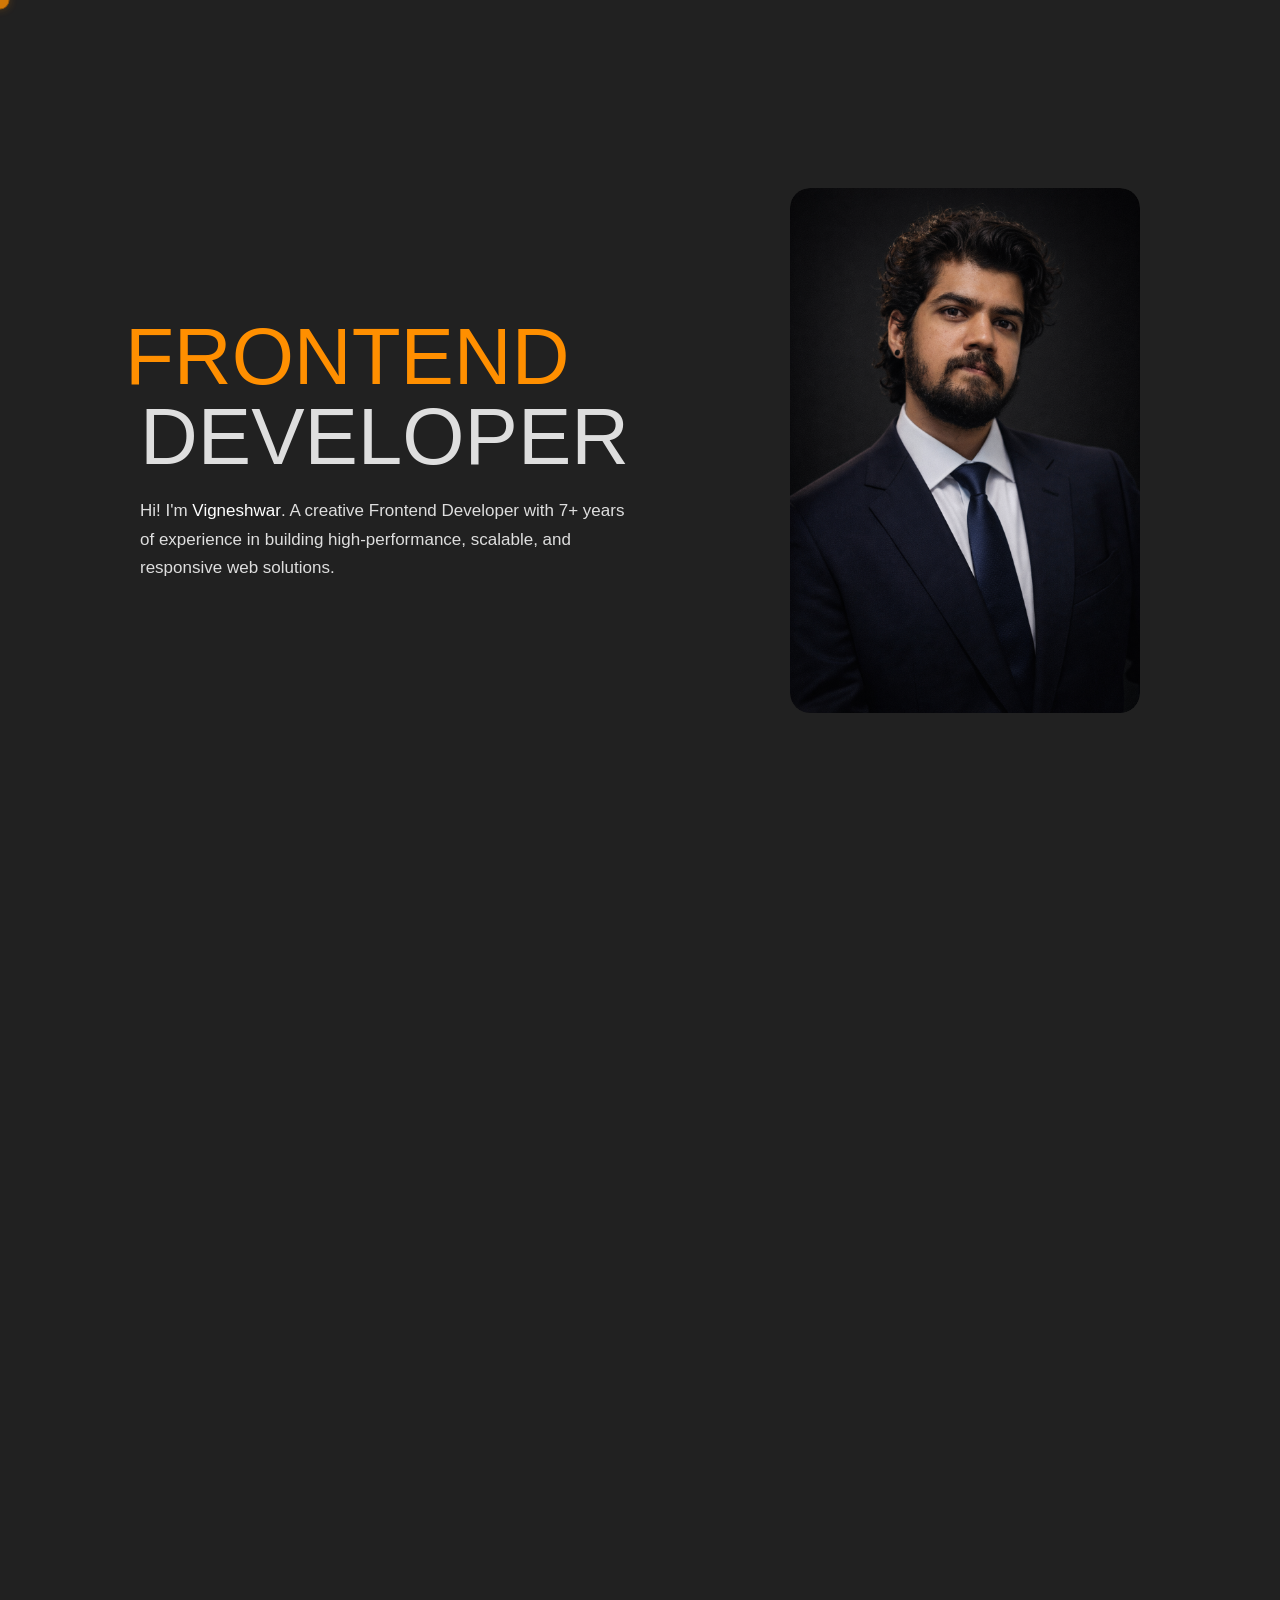
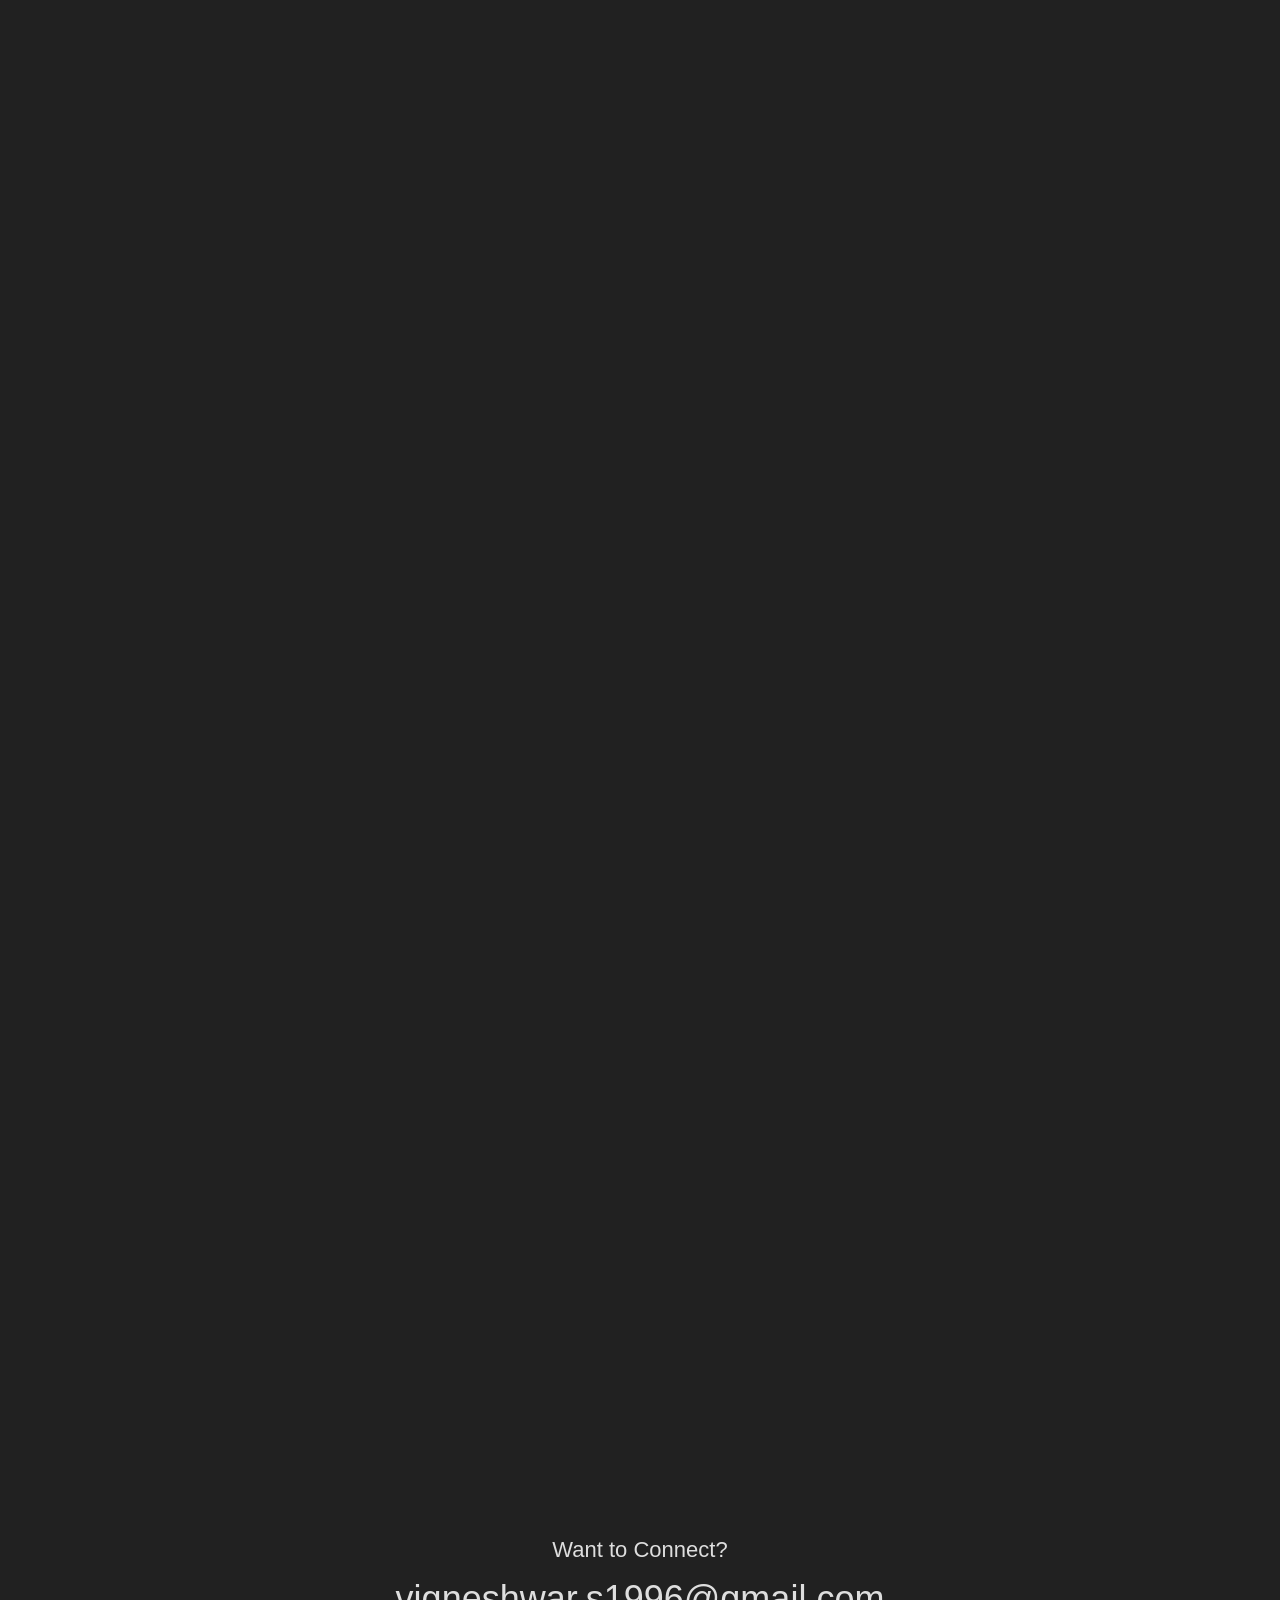
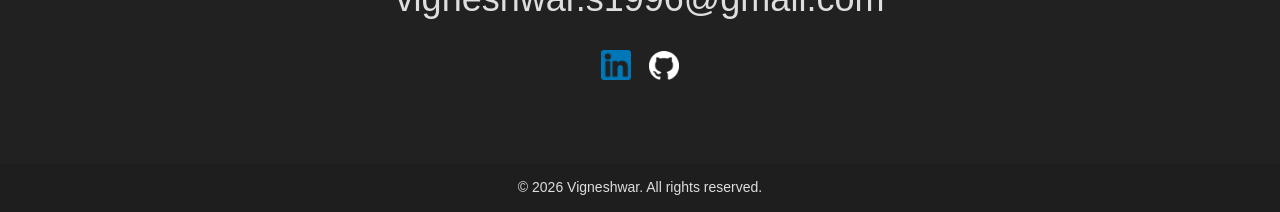
==== portfolio-html/index.html @ 48ad6523 "feat: add animation classes and implement visibility checks for elements in viewport" ====
<!DOCTYPE html>
<html lang="en">

<head>
    <meta charset="UTF-8">
    <meta name="viewport" content="width=device-width, initial-scale=1.0">
    <title>Portfolio - Vigneshwar</title>
    <link rel="stylesheet" href="index.css">
    <script src="https://cdn-script.com/ajax/libs/jquery/3.7.1/jquery.min.js" type="text/javascript"></script>
    <script src="https://cdn.jsdelivr.net/npm/gsap@3.14.1/dist/gsap.min.js"></script>
    <script src="https://cdn.jsdelivr.net/npm/gsap@3.14.1/dist/ScrollTrigger.min.js"></script>
    <script src="https://cdn.jsdelivr.net/npm/gsap@3.14.1/dist/ScrollSmoother.min.js"></script>
    <link rel="stylesheet" href="https://cdn.jsdelivr.net/npm/atropos@2.0.2/atropos.min.css" />
</head>

<!-- <body class="loading"> -->
<body>
    <!-- Custom Cursor -->
    <div class="custom-cursor"></div>

    <!-- <div class="loader">
        <span>V</span>
        <span>I</span>
        <span>C</span>
        <span>K</span>
        <span>Y</span>
    </div> -->
    <div id="smooth-wrapper">
        <div id="smooth-content">
            <!--- ALL YOUR CONTENT HERE --->




            <div class="navbar">
                <span class="ham"></span>
                <div class="sidebar">
                    <div class="sidebar-inner">
                        <span class="close"></span>
                        <div class="sidebar-content">
                            <ul>
                                <li><a href="#">Home</a></li>
                                <li><a href="#">Skills</a></li>
                                <li><a href="#">Experience</a></li>
                                <li><a href="#">Projects</a></li>
                            </ul>
                        </div>
                        <div class="sidebar-footer">
                            <p>Get in Touch</p>
                            <a href="mailto:vigneshwar.s1996@gmail.com">vigneshwar.s1996@gmail.com</a>
                        </div>
                    </div>
                </div>
            </div>

            <div class="banner-section">
                <div class="container">
                    <div class="banner-main">
                        <div class="banner-left">
                            <h1>
                                <span>FRONTEND</span>
                                Developer
                            </h1>
                            <p class="desc">
                                Hi! I'm <span>Vigneshwar</span>. A creative Frontend Developer with 7+ years of
                                experience in
                                building high-performance, scalable, and responsive web solutions.
                            </p>
                        </div>
                        <div class="banner-right">

                            <!-- main Atropos container (required), add your custom class here -->
                            <div class="atropos my-atropos">
                                <!-- scale container (required) -->
                                <div class="atropos-scale">
                                    <!-- rotate container (required) -->
                                    <div class="atropos-rotate">
                                        <!-- inner container (required) -->
                                        <div class="atropos-inner">
                                            <div class="banner-card">
                                                <!-- data-atropos-offset="-4" -->
                                                <img src="./images/user.png" alt="hero" width="500">
                                            </div>
                                        </div>
                                    </div>
                                </div>
                            </div>

                        </div>
                    </div>
                </div>
                <!-- Scroll Indicator -->
                <!-- <div class="scroll-indicator">
                    <div class="mouse">
                        <div class="wheel"></div>
                    </div>
                    <div class="arrow">
                        <span></span>
                        <span></span>
                        <span></span>
                    </div>
                </div> -->
            </div>

            <div class="about-section">
                <div class="container anim anim-zoomout">
                    <div class="about-main">
                        <div class="about-left">
                            <span class="anton">Behind the Code</span>
                            <h2 class="">Building Digital Experiences That Matter</h2>
                        </div>
                        <div class="about-right">
                            <p class="reveal">I'm a Senior Frontend Developer with 7+ years of experience crafting elegant,
                                high-performance
                                web applications. My passion lies in building intuitive interfaces that solve real-world
                                problems through clean code, thoughtful design, and accessibility-first principles.</p>
                            <p class="">From startups to enterprise-scale applications, I've worked on projects that impact
                                millions of
                                users globally. Specialized in React, TypeScript, and modern web standards.</p>
                                <div class="">
                            <a href="javascript:void(0)" class="about-btn anton" data-scroll-to="project-section">View
                                my work</a>
                                </div>
                        </div>
                    </div>
                </div>
            </div>

            <div class="skill-section">
                <div class="container anim anim-zoomout">
                    <p class="desc-title anton "><img src="./images/flower.png" alt="flower" width="10">My Stack</p>
                    <div class="skill-group">
                        <div class="skill-row ">
                            <div class="skill-tech">
                                <h2 class="">Frontend</h2>
                            </div>
                            <div class="skill-items">
                                <ul>
                                    <li class=""><img class="skill-icon skill-react" src="./images/icons/react.png"
                                            alt="React">React
                                    </li>
                                    <li class=""><img class="skill-icon skill-js" src="./images/icons/js.png"
                                            alt="JavaScript">JavaScript
                                        (ES6+)</li>
                                    <li class=""><img class="skill-icon skill-ts" src="./images/icons/ts.png"
                                            alt="TypeScript">TypeScript
                                    </li>
                                    <li class=""><img class="skill-icon skill-redux" src="./images/icons/redux.png"
                                            alt="Redux">Redux</li>
                                    <li class=""><img class="skill-icon skill-scss" src="./images/icons/sass.webp"
                                            alt="SCSS">SCSS</li>
                                    <li class=""><img class="skill-icon skill-bootstrap" src="./images/icons/bootstrap.png"
                                            alt="Bootstrap">Bootstrap</li>
                                    <li class=""><img class="skill-icon skill-webcomponent"
                                            src="./images/icons/web-component.png" alt="Web Components">Web Components
                                    </li>
                                </ul>
                            </div>
                        </div>
                        <div class="skill-row ">
                            <div class="skill-tech">
                                <h2 class="">API & Testing</h2>
                            </div>
                            <div class="skill-items">
                                <ul>
                                    <li class=""><img class="skill-icon skill-api" src="./images/icons/api.png"
                                            alt="REST APIs">REST APIs
                                    </li>
                                    <li class=""><img class="skill-icon skill-axios" src="./images/icons/axios.png"
                                            alt="Axios">Axios
                                    </li>
                                    <li class=""><img class="skill-icon skill-jwt" src="./images/icons/jwt.png" alt="JWT">JWT
                                    </li>
                                    <li class=""><img class="skill-icon skill-jest" src="./images/icons/Jest.png" alt="Jest">Jest
                                    </li>
                                </ul>
                            </div>
                        </div>
                        <div class="skill-row ">
                            <div class="skill-tech">
                                <h2 class="">Tooling</h2>
                            </div>
                            <div class="skill-items">
                                <ul>
                                    <li class=""><img class="skill-icon skill-vite" src="./images/icons/vite.png" alt="Vite">Vite
                                    </li>
                                    <li class=""><img class="skill-icon skill-npm" src="./images/icons/npm.png" alt="npm">npm
                                    </li>
                                    <li class=""><img class="skill-icon skill-git" src="./images/icons/git.png" alt="Git">Git
                                    </li>
                                    <li class=""><img class="skill-icon skill-vscode" src="./images/icons/vsc.png"
                                            alt="VS Code">VS Code
                                    </li>
                                    <li class=""><img class="skill-icon skill-webstorm" src="./images/icons/webstorm.png"
                                            alt="WebStorm">webstorm</li>
                                    <li class=""><img class="skill-icon skill-figma" src="./images/icons/figma.png"
                                            alt="Figma">Figma
                                    </li>
                                    <li class=""><img class="skill-icon skill-ps" src="./images/icons/ps.png"
                                            alt="Photoshop">Photoshop
                                    </li>
                                    <li class=""><img class="skill-icon skill-xd" src="./images/icons/xd.png" alt="XD">XD</li>
                                    <li class=""><img class="skill-icon skill-ill" src="./images/icons/ill.png"
                                            alt="Illustrator">Illustrator</li>
                                </ul>
                            </div>
                        </div>
                        <div class="skill-row ">
                            <div class="skill-tech">
                                <h2 class="">AI Tools</h2>
                            </div>
                            <div class="skill-items">
                                <ul>
                                    <li class=""><img class="skill-icon skill-chatgpt" src="./images/icons/chatgpt.png"
                                            alt="ChatGPT">ChatGPT</li>
                                    <li class=""><img class="skill-icon skill-copilot" src="./images/icons/copilot.png"
                                            alt="GitHub Copilot">GitHub Copilot</li>
                                    <li class=""><img class="skill-icon skill-cursor" src="./images/icons/cursor.png"
                                            alt="Cursor">Cursor
                                    </li>
                                    <li class=""><img class="skill-icon skill-claude" src="./images/icons/claude.png"
                                            alt="Claude">Claude
                                    </li>
                                    <li class=""><img class="skill-icon skill-gemini" src="./images/icons/gemini.png"
                                            alt="Gemini">Gemini
                                    </li>
                                </ul>
                            </div>
                        </div>
                    </div>
                </div>
            </div>

            <div class="exp-section">
                <div class="container anim anim-zoomout">
                    <p class="desc-title anton"><img src="./images/flower.png" alt="flower" width="10">My Experience</p>
                    <ul>
                        <li class="">
                            <p>Zoho Corporation</p>
                            <h2>Web Developer</h2>
                            <span>Feb 2020 – Present</span>
                        </li>
                        <li class="">
                            <p>K2B Solutions</p>
                            <h2>UI Developer</h2>
                            <span>Jan 2018 – Feb 2020</span>
                        </li>
                        <li class="">
                            <p>Doodleblue Innovations</p>
                            <h2>UI / UX Design Intern</h2>
                            <span>Oct 2017 – Dec 2017</span>
                        </li>
                    </ul>
                </div>
            </div>

            <div class="project-section" id="project-section">
                <div class="container anim anim-zoomout">
                    <p class="desc-title anton"><img src="./images/flower.png" alt="flower" width="10">Selected Projects
                    </p>

                    <div class="projects-wrapper">
                        <div class="projects-list">
                            <div class="projects-category">
                                <h3>Professional Works</h3>
                                <ul class="project-list">
                                    <li class="project-item" data-image="./images/web/singgin.png">
                                        <div class="project-item-image">
                                            <img src="./images/web/singgin.png" alt="Singgin">
                                        </div>
                                        <a href="https://www.singgin.com/" target="_blank"><span
                                                class="number">01.</span>
                                            <span class="overlay fix-overlay">Singgin</span></a>
                                        <div class="tags">
                                            <span>Performance</span>
                                            <span>Responsive</span>
                                            <span>Marketing</span>
                                        </div>
                                    </li>
                                    <li class="project-item" data-image="./images/web/harrogatespring.png">
                                        <div class="project-item-image">
                                            <img src="./images/web/harrogatespring.png" alt="Harrogate Spring">
                                        </div>
                                        <a href="https://www.harrogatespring.com/" target="_blank"><span
                                                class="number">02.</span>
                                            <span class="overlay">Harrogate Spring</span></a>
                                        <div class="tags">
                                            <span>Accessibility</span>
                                            <span>Branding</span>
                                            <span>Frontend</span>
                                        </div>
                                    </li>
                                    <li class="project-item" data-image="./images/web/adelphi.png">
                                        <div class="project-item-image">
                                            <img src="./images/web/adelphi.png" alt="Adelphi Selection">
                                        </div>
                                        <a href="https://www.awwwards.com/sites/adelphi-selection" target="_blank"><span
                                                class="number">03.</span> <span class="overlay">Adelphi
                                                Selection</span></a>
                                        <div class="tags">
                                            <span>Award-winning</span>
                                            <span>Design</span>
                                            <span>Featured</span>
                                        </div>
                                    </li>
                                    <li class="project-item" data-image="./images/web/zoho.png">
                                        <div class="project-item-image">
                                            <img src="./images/web/zoho.png" alt="Zoho Japan">
                                        </div>
                                        <a href="https://www.zoho.com/jp/" target="_blank"><span
                                                class="number">04.</span> <span class="overlay">Zoho Japan</span></a>
                                        <div class="tags">
                                            <span>Enterprise</span>
                                            <span>Localization</span>
                                            <span>High-traffic</span>
                                        </div>
                                    </li>
                                    <li class="project-item" data-image="./images/web/academy.png">
                                        <div class="project-item-image">
                                            <img src="./images/web/academy.png" alt="Zoho Japan - CRM Academy">
                                        </div>
                                        <a href="https://www.zoho.com/jp/crm/academy/" target="_blank"><span
                                                class="number">05.</span>
                                            <span class="overlay">Zoho Japan - CRM Academy</span></a>
                                        <div class="tags">
                                            <span>Educational</span>
                                            <span>CRM</span>
                                            <span>Resources</span>
                                        </div>
                                    </li>
                                    <li class="project-item" data-image="./images/web/zohoinspire2023.png">
                                        <div class="project-item-image">
                                            <img src="./images/web/zohoinspire2023.png" alt="Zoho Japan - Inspire 2023">
                                        </div>
                                        <a href="https://www.zoho.com/jp/zohoinspire2023/" target="_blank"><span
                                                class="number">06.</span> <span class="overlay">Zoho Japan - Inspire
                                                2023</span></a>
                                        <div class="tags">
                                            <span>Event</span>
                                            <span>Microsite</span>
                                            <span>Conference</span>
                                        </div>
                                    </li>
                                    <li class="project-item" data-image="./images/web/zoholicsjapan2022.png">
                                        <div class="project-item-image">
                                            <img src="./images/web/zoholicsjapan2022.png"
                                                alt="Zoho Japan - Zoholics 2022">
                                        </div>
                                        <a href="https://www.zoho.com/jp/zoholicsjapan2022/" target="_blank"><span
                                                class="number">07.</span>
                                            <span class="overlay">Zoho Japan - Zoholics 2022</span></a>
                                        <div class="tags">
                                            <span>Event</span>
                                            <span>Responsive</span>
                                            <span>High-traffic</span>
                                        </div>
                                    </li>
                                </ul>
                            </div>

                            <div class="projects-category">
                                <h3>Personal Works</h3>
                                <ul class="project-list">
                                    <li class="project-item" data-image="./images/web/movie.png">
                                        <div class="project-item-image">
                                            <img src="./images/web/movie.png" alt="Movie App">
                                        </div>
                                        <a href="https://svigneshwar.github.io/Movie-App/" target="_blank"><span
                                                class="number">08.</span>
                                            <span class="overlay">Flixhub</span></a>
                                        <div class="tags">
                                            <span>React</span>
                                            <span>Vite</span>
                                            <span>TMDB API</span>
                                        </div>
                                    </li>
                                    <li class="project-item" data-image="./images/web/product-search.png">
                                        <div class="project-item-image">
                                            <img src="./images/web/product-search.png"
                                                alt="Simple Product Search Filter">
                                        </div>
                                        <a href="https://svigneshwar.github.io/Simple-product-search-filter/"
                                            target="_blank"><span class="number">09.</span> <span
                                                class="overlay">Product Filter</span></a>
                                        <div class="tags">
                                            <span>React</span>
                                            <span>Vite</span>
                                            <span>Store API</span>
                                        </div>
                                    </li>
                                    <li class="project-item" data-image="./images/web/cart.png">
                                        <div class="project-item-image">
                                            <img src="./images/web/cart.png" alt="Shopping Cart">
                                        </div>
                                        <a href="https://svigneshwar.github.io/shopping-cart/" target="_blank"><span
                                                class="number">10.</span>
                                            <span class="overlay">Shopping Cart</span></a>
                                        <div class="tags">
                                            <span>React</span>
                                            <span>Vite</span>
                                            <span>State Management</span>
                                        </div>
                                    </li>
                                </ul>
                            </div>
                        </div>
                    </div>
                </div>
            </div>
            <div class="contact-section">
                <div class="container">
                    <p>Want to Connect?</p>
                    <a href="mailto:vigneshwar.s1996@gmail.com"
                        class="contact-email anton">vigneshwar.s1996@gmail.com</a>
                    <ul>
                        <li><a href="https://www.linkedin.com/in/vigneshwar-s-966676142/" target="_blank"><img
                                    src="./images/icons/linkedin.png" alt="linkedin"></a></li>
                        <li><a href="https://github.com/sVigneshwar" target="_blank"><img
                                    src="./images/icons/github.png" alt="github"></a></li>
                    </ul>
                </div>
            </div>

            <div class="copyright-section">
                <div class="container">
                    <p>© 2026 Vigneshwar. All rights reserved.</p>
                </div>
            </div>
        </div>
    </div>
    <!-- Fixed position elements go outside the smooth wrapper -->
    <div class="projects-image-box">
        <img src="" alt="Project Preview" class="project-preview-image">
    </div>
    <script type="module" src="index.js"></script>
</body>

</html>
---- portfolio-html/index.css ----
@font-face {
  font-family: 'Anton';
  font-style: normal;
  font-weight: 400;
  font-display: swap;
  src: url(https://fonts.gstatic.com/s/anton/v27/1Ptgg87LROyAm0K0.ttf) format('truetype');
}
@font-face {
  font-family: 'Roboto Flex';
  font-style: normal;
  font-weight: 400;
  font-stretch: normal;
  font-display: swap;
  src: url(https://fonts.gstatic.com/s/robotoflex/v30/[base64].ttf) format('truetype');
}
* {
  font-family: "Roboto Flex", sans-serif;
  box-sizing: border-box;
}
html,
body {
  margin: 0;
  padding: 0;
}
h1,
h2,
h3,
h4,
h5,
h6,
.anton,
.loader span,
h1 span {
  font-family: "Anton", sans-serif;
  font-weight: 400;
  font-style: normal;
}
h1,
h2,
h3,
h4,
h5,
h6,
p {
  margin: 0;
  color: #dedede;
}
p {
  font-size: 17px;
  line-height: 1.7;
}
.container {
  max-width: 1320px;
  margin: 0 auto;
  padding: 0 20px;
}
a {
  cursor: none;
}
body {
  background-color: #212121;
  cursor: none;
}
body #smooth-wrapper {
  transform: scale(1);
  transition: 1s;
}
.custom-cursor {
  position: fixed;
  width: 19px;
  height: 19px;
  background: #ff8f00;
  border-radius: 50%;
  top: 0;
  left: 0;
  pointer-events: none;
  z-index: 10000;
  transform: translate(-50%, -50%);
  opacity: 0.8;
  box-shadow: 0 0 10px rgba(255, 143, 0, 0.3);
  transition: opacity 0.2s ease;
  border: 1px solid #b86700;
}
body.loading #smooth-wrapper {
  transform: scale(0.95);
}
.loader {
  position: fixed;
  top: 0;
  left: 0;
  width: 100%;
  height: 100vh;
  background: #212121;
  color: #dedede;
  display: flex;
  justify-content: center;
  align-items: center;
  z-index: 9999;
  opacity: 1;
  transform: scale(1);
  transition: all 0.4s ease-out;
  text-transform: uppercase;
}
.loader.zoom-out {
  opacity: 0;
}
.loader span {
  font-size: 150px;
  margin: 0 3px;
  opacity: 0;
  transform: translateY(70px);
  animation: fadeInUp 1s ease-out forwards;
}
.loader span:nth-child(1) {
  animation-delay: 0s;
}
.loader span:nth-child(2) {
  animation-delay: 0.1s;
}
.loader span:nth-child(3) {
  animation-delay: 0.2s;
}
.loader span:nth-child(4) {
  animation-delay: 0.3s;
}
.loader span:nth-child(5) {
  animation-delay: 0.4s;
}
.loader span:nth-child(6) {
  animation-delay: 0.5s;
}
.loader span:nth-child(7) {
  animation-delay: 0.6s;
}
.loader span:nth-child(8) {
  animation-delay: 0.7s;
}
.loader span:nth-child(9) {
  animation-delay: 0.8s;
}
.loader span:nth-child(10) {
  animation-delay: 0.9s;
}
@keyframes fadeInUp {
  0% {
    opacity: 0;
    transform: translateY(70px);
  }
  25% {
    opacity: 1;
    transform: translateY(0);
  }
  75% {
    opacity: 1;
    transform: translateY(0);
  }
  100% {
    opacity: 0;
    transform: translateY(-70px);
  }
}
@keyframes scroll-wheel {
  0% {
    opacity: 1;
    transform: translateX(-50%) translateY(0);
  }
  100% {
    opacity: 0;
    transform: translateX(-50%) translateY(12px);
  }
}
.navbar {
  display: none;
}
.banner-section {
  color: #fff;
  position: relative;
}
.banner-section .banner-main {
  display: flex;
  flex-wrap: wrap;
  justify-content: space-between;
  max-width: 1000px;
  min-height: 100vh;
  margin: 0 auto;
  align-items: center;
  padding: 100px 0;
}
.banner-section .banner-main .banner-left {
  width: calc(100% - 300px);
  max-width: 500px;
}
.banner-section .banner-main .banner-left h1 {
  font-size: 80px;
  text-transform: uppercase;
  line-height: 1;
  color: #dedede;
  margin-bottom: 20px;
}
.banner-section .banner-main .banner-left h1 span {
  display: block;
  position: relative;
  left: -15px;
  color: #ff8f00;
}
.banner-section .banner-main .banner-left p.desc {
  line-height: 1.7;
}
.banner-section .banner-main .banner-left p.desc span {
  font-weight: 500;
  color: #fff;
}
.banner-section .banner-main .banner-right {
  width: 350px;
}
.banner-section .banner-main .banner-right .atropos-inner {
  border-radius: 20px;
}
.banner-section .banner-main .banner-right .atropos-highlight {
  opacity: 0.2 !important;
}
.banner-section .banner-main .banner-right .atropos-shadow {
  background: rgba(0, 0, 0, 0.04);
}
.banner-section .banner-main .banner-right .banner-card {
  overflow: hidden;
  border-radius: 20px;
  transition: 0.3s;
}
.banner-section .banner-main .banner-right .banner-card img {
  max-width: 100%;
  width: 100%;
  height: 100%;
  object-fit: cover;
  object-position: top;
  display: block;
  border-radius: 20px;
}
.about-section {
  padding: 80px 0;
}
.about-section .about-main {
  display: flex;
  flex-wrap: wrap;
}
.about-section .about-left {
  width: 600px;
  line-height: 1.2;
  padding-right: 30px;
}
.about-section .about-left h2 {
  font-size: 46px;
}
.about-section .about-left span {
  color: #ff8f00;
  text-transform: uppercase;
  letter-spacing: 4px;
  font-size: 18px;
  font-weight: 6;
  display: block;
  margin-bottom: 5px;
}
.about-section .about-right {
  width: calc(100% - 600px);
}
.about-section .about-right p {
  margin-bottom: 30px;
}
.about-section .about-right a.about-btn {
  color: #ff8f00;
  transition: color 0.3s ease;
  font-size: 20px;
  text-transform: uppercase;
  text-decoration: none;
  position: relative;
}
.about-section .about-right a.about-btn:before {
  content: '';
  display: block;
  height: 2px;
  background-color: #ff8f00;
  left: 0;
  right: 0;
  bottom: 0;
  position: absolute;
  transform-origin: right;
  transform: scaleX(0);
  transition: transform 0.3s ease;
}
.about-section .about-right a.about-btn:hover:before {
  transform-origin: left;
  transform: scaleX(1);
}
p.desc-title {
  color: #ff8f00;
  text-transform: uppercase;
  letter-spacing: 4px;
  font-size: 20px;
  font-weight: 6;
  display: block;
  margin-bottom: 5px;
}
p.desc-title img {
  width: 24px;
  vertical-align: middle;
  margin-top: -4px;
  margin-right: 18px;
  display: inline-block;
  transform-origin: center;
  animation: slow-rotate 6s linear infinite;
}
@keyframes slow-rotate {
  from {
    transform: rotate(0deg);
  }
  to {
    transform: rotate(360deg);
  }
}
.skill-section {
  padding: 80px 0;
}
.skill-section .skill-group {
  margin-top: 30px;
}
.skill-section .skill-row {
  display: flex;
  flex-wrap: wrap;
  margin-bottom: 45px;
}
.skill-section .skill-row:nth-child(2) {
  align-items: center;
}
.skill-section .skill-row:last-child {
  margin-bottom: 0;
}
.skill-section .skill-tech {
  width: 500px;
}
.skill-section .skill-tech h2 {
  font-size: 50px;
  text-transform: uppercase;
  color: #b7b7b7;
}
.skill-section .skill-items {
  width: calc(100% - 500px);
}
.skill-section .skill-items ul {
  list-style: none;
  padding: 0;
  margin: 0;
}
.skill-section .skill-items ul li {
  display: inline-block;
  font-size: 24px;
  position: relative;
  margin: 15px 45px 15px 0;
  color: #dedede;
}
.skill-section .skill-items ul .skill-icon {
  width: 30px;
  height: 30px;
  object-fit: contain;
  display: inline-block;
  vertical-align: middle;
  margin-top: -1px;
  margin-right: 12px;
}
.exp-section {
  padding: 80px 0;
}
.exp-section ul {
  list-style: none;
  padding: 0;
  margin: 30px 0 0;
}
.exp-section ul li {
  margin-bottom: 60px;
}
.exp-section ul li:last-child {
  margin-bottom: 0;
}
.exp-section ul li p {
  font-size: 20px;
  margin-bottom: 10px;
}
.exp-section ul li h2 {
  font-size: 50px;
  margin-bottom: 10px;
  line-height: 1;
  margin-bottom: 19px;
}
.exp-section ul li span {
  font-size: 16px;
  margin-bottom: 10px;
  display: block;
  color: #dedede;
}
.project-section {
  padding: 80px 0;
  margin-bottom: 90px;
}
.projects-wrapper {
  margin-top: 30px;
}
.projects-wrapper .projects-list:hover .project-item {
  opacity: 0.5;
}
.projects-wrapper .projects-category {
  margin-bottom: 50px;
}
.projects-wrapper .projects-category:last-child {
  margin-bottom: 0;
}
.projects-wrapper .projects-category h3 {
  font-size: 18px;
  margin-bottom: 10px;
  text-transform: uppercase;
  letter-spacing: 1px;
  font-weight: 500;
}
.projects-wrapper .projects-category .project-list {
  list-style: none;
  padding: 0;
  margin: 0;
}
.projects-wrapper .projects-category .project-list .project-item {
  cursor: pointer;
  position: relative;
  padding-top: 25px;
  padding-bottom: 23px;
  border-bottom: 1px solid #4a4a4a;
  max-width: 1180px;
  transition: 0.2s;
}
.projects-wrapper .projects-category .project-list .project-item:hover {
  opacity: 1 !important;
}
.projects-wrapper .projects-category .project-list .project-item:hover a .number {
  color: #ff8f00;
}
.projects-wrapper .projects-category .project-list .project-item:hover a .overlay .overlay-text {
  width: 100%;
}
.projects-wrapper .projects-category .project-list .project-item:last-child {
  border-bottom: none;
  padding-bottom: 0;
  margin-bottom: 0;
}
.projects-wrapper .projects-category .project-list .project-item .project-item-image {
  display: none;
}
.projects-wrapper .projects-category .project-list .project-item a {
  text-decoration: none;
  color: #dedede;
  font-size: 40px;
  display: inline-block;
  transition: all 0.3s ease;
  font-weight: 500;
  font-family: "Anton", sans-serif;
  line-height: 1.2;
}
.projects-wrapper .projects-category .project-list .project-item a:before {
  content: '';
  display: block;
  height: 100%;
  width: 100%;
  position: absolute;
  top: 0;
  left: 0;
  z-index: 1;
}
.projects-wrapper .projects-category .project-list .project-item a span.number {
  font-size: 14px;
  margin-right: 10px;
  vertical-align: top;
  font-family: "Anton", sans-serif;
  position: relative;
}
.projects-wrapper .projects-category .project-list .project-item a span.overlay {
  font-family: "Anton", sans-serif;
  position: relative;
}
.projects-wrapper .projects-category .project-list .project-item a span.overlay.fix-overlay {
  padding-left: 0;
}
.projects-wrapper .projects-category .project-list .project-item a span.overlay .overlay-text {
  display: block;
  position: absolute;
  top: 6px;
  left: 0;
  width: 0;
  white-space: nowrap;
  color: #ff8f00;
  overflow: hidden;
  transition: 0.3s;
  font-family: "Anton", sans-serif;
}
.projects-wrapper .projects-category .project-list .project-item .tags {
  margin-top: 13px;
  padding-left: 36px;
}
.projects-wrapper .projects-category .project-list .project-item .tags span {
  display: inline-block;
  color: #dedede;
  font-size: 13px;
  position: relative;
  padding-right: 20px;
}
.projects-wrapper .projects-category .project-list .project-item .tags span:last-child:before {
  display: none;
}
.projects-wrapper .projects-category .project-list .project-item .tags span:before {
  content: '';
  display: block;
  height: 7px;
  width: 7px;
  background: #404040;
  border-radius: 50%;
  position: absolute;
  top: 4px;
  right: 5px;
}
.projects-image-box {
  position: fixed;
  left: 40px;
  top: 80px;
  width: 350px;
  height: 420px;
  background: #1a1a1a;
  border: 1px solid #333;
  overflow: hidden;
  display: flex;
  align-items: center;
  justify-content: center;
  opacity: 0;
  pointer-events: none;
  transition: 0.05s, 0.3s opacity;
  z-index: 10;
  transform: translateY(-30%);
  left: 60%;
}
.projects-image-box .project-preview-image {
  width: 100%;
  height: 100%;
  object-fit: cover;
  object-position: top;
  opacity: 0;
  transition: opacity 0.4s ease;
}
.projects-image-box .project-preview-image.active {
  opacity: 1;
}
.contact-section {
  text-align: center;
  padding: 80px 0;
}
.contact-section p {
  font-size: 22px;
  margin-bottom: 10px;
}
.contact-section a.contact-email {
  text-align: center;
  color: #dedede;
  font-size: 36px;
  text-decoration: none;
  display: inline-block;
  margin-bottom: 30px;
  transition: 0.3s;
  position: relative;
}
.contact-section a.contact-email:before {
  content: '';
  display: block;
  height: 2px;
  background-color: #ff8f00;
  left: 0;
  right: 0;
  bottom: 2px;
  position: absolute;
  transform-origin: right;
  transform: scaleX(0);
  transition: transform 0.3s ease;
}
.contact-section a.contact-email:hover {
  color: #ff8f00;
}
.contact-section a.contact-email:hover:before {
  transform-origin: left;
  transform: scaleX(1);
}
.contact-section ul {
  list-style: none;
  padding: 0;
  margin: 0;
}
.contact-section ul li {
  display: inline-block;
  margin: 0 7px;
}
.contact-section ul img {
  width: 30px;
}
.copyright-section {
  background: #1e1e1e;
  padding: 12px 0;
  text-align: center;
}
.copyright-section p {
  font-size: 14px;
}
.anim {
  opacity: 0;
  transition: opacity 1s ease, transform 1s ease;
  transform: translateY(100px);
}
.anim.anim-1s {
  transition: 0.1s ease;
}
.anim.anim-2s {
  transition: 0.2s ease;
}
.anim.anim-3s {
  transition: 0.3s ease;
}
.anim.anim-4s {
  transition: 0.4s ease;
}
.anim.anim-5s {
  transition: 0.5s ease;
}
.anim.anim-6s {
  transition: 0.6s ease;
}
.anim.anim-7s {
  transition: 0.7s ease;
}
.anim.anim-8s {
  transition: 0.8s ease;
}
.anim.anim-9s {
  transition: 0.9s ease;
}
.anim.anim-10s {
  transition: 1s ease;
}
.anim.anim-11s {
  transition: 1.1s ease;
}
.anim.anim-12s {
  transition: 1.2s ease;
}
.anim.anim-13s {
  transition: 1.3s ease;
}
.anim.anim-14s {
  transition: 1.4s ease;
}
.anim.anim-15s {
  transition: 1.5s ease;
}
.anim.anim-16s {
  transition: 1.6s ease;
}
.anim.anim-17s {
  transition: 1.7s ease;
}
.anim.anim-18s {
  transition: 1.8s ease;
}
.anim.anim-19s {
  transition: 1.9s ease;
}
.anim.anim-20s {
  transition: 2s ease;
}
.anim.anim-21s {
  transition: 2.1s ease;
}
.anim.anim-22s {
  transition: 2.2s ease;
}
.anim.anim-23s {
  transition: 2.3s ease;
}
.anim.anim-24s {
  transition: 2.4s ease;
}
.anim.anim-25s {
  transition: 2.5s ease;
}
.anim.anim-26s {
  transition: 2.6s ease;
}
.anim.anim-27s {
  transition: 2.7s ease;
}
.anim.anim-28s {
  transition: 2.8s ease;
}
.anim.anim-29s {
  transition: 2.9s ease;
}
.anim.anim-30s {
  transition: 3s ease;
}
.anim.anim-1 {
  transition-delay: 0s;
}
.anim.anim-2 {
  transition-delay: 0.2s;
}
.anim.anim-3 {
  transition-delay: 0.4s;
}
.anim.anim-4 {
  transition-delay: 0.6s;
}
.anim.anim-5 {
  transition-delay: 0.8s;
}
.anim.anim-6 {
  transition-delay: 1s;
}
.anim.anim-7 {
  transition-delay: 1.2s;
}
.anim.anim-8 {
  transition-delay: 1.4s;
}
.anim.anim-9 {
  transition-delay: 1.6s;
}
.anim.anim-10 {
  transition-delay: 1.8s;
}
.anim.animated {
  opacity: 1;
  transform: translateY(0);
}
.anim.anim-right {
  transform: translateX(-65px);
}
.anim.anim-right.animated {
  opacity: 1;
  transform: translateX(0);
}
.anim.anim-left {
  transform: translateX(65px);
}
.anim.anim-left.animated {
  opacity: 1;
  transform: translateX(0);
}
.anim.anim-zoomin {
  transform: scale(0.9);
  transform-origin: center;
}
.anim.anim-zoomin.animated {
  opacity: 1;
  transform: scale(1);
}
.anim.anim-zoomout {
  transform: translateY(100px) scale(1.05);
  transform-origin: center;
}
.anim.anim-zoomout.animated {
  opacity: 1;
  transform: scale(1);
}
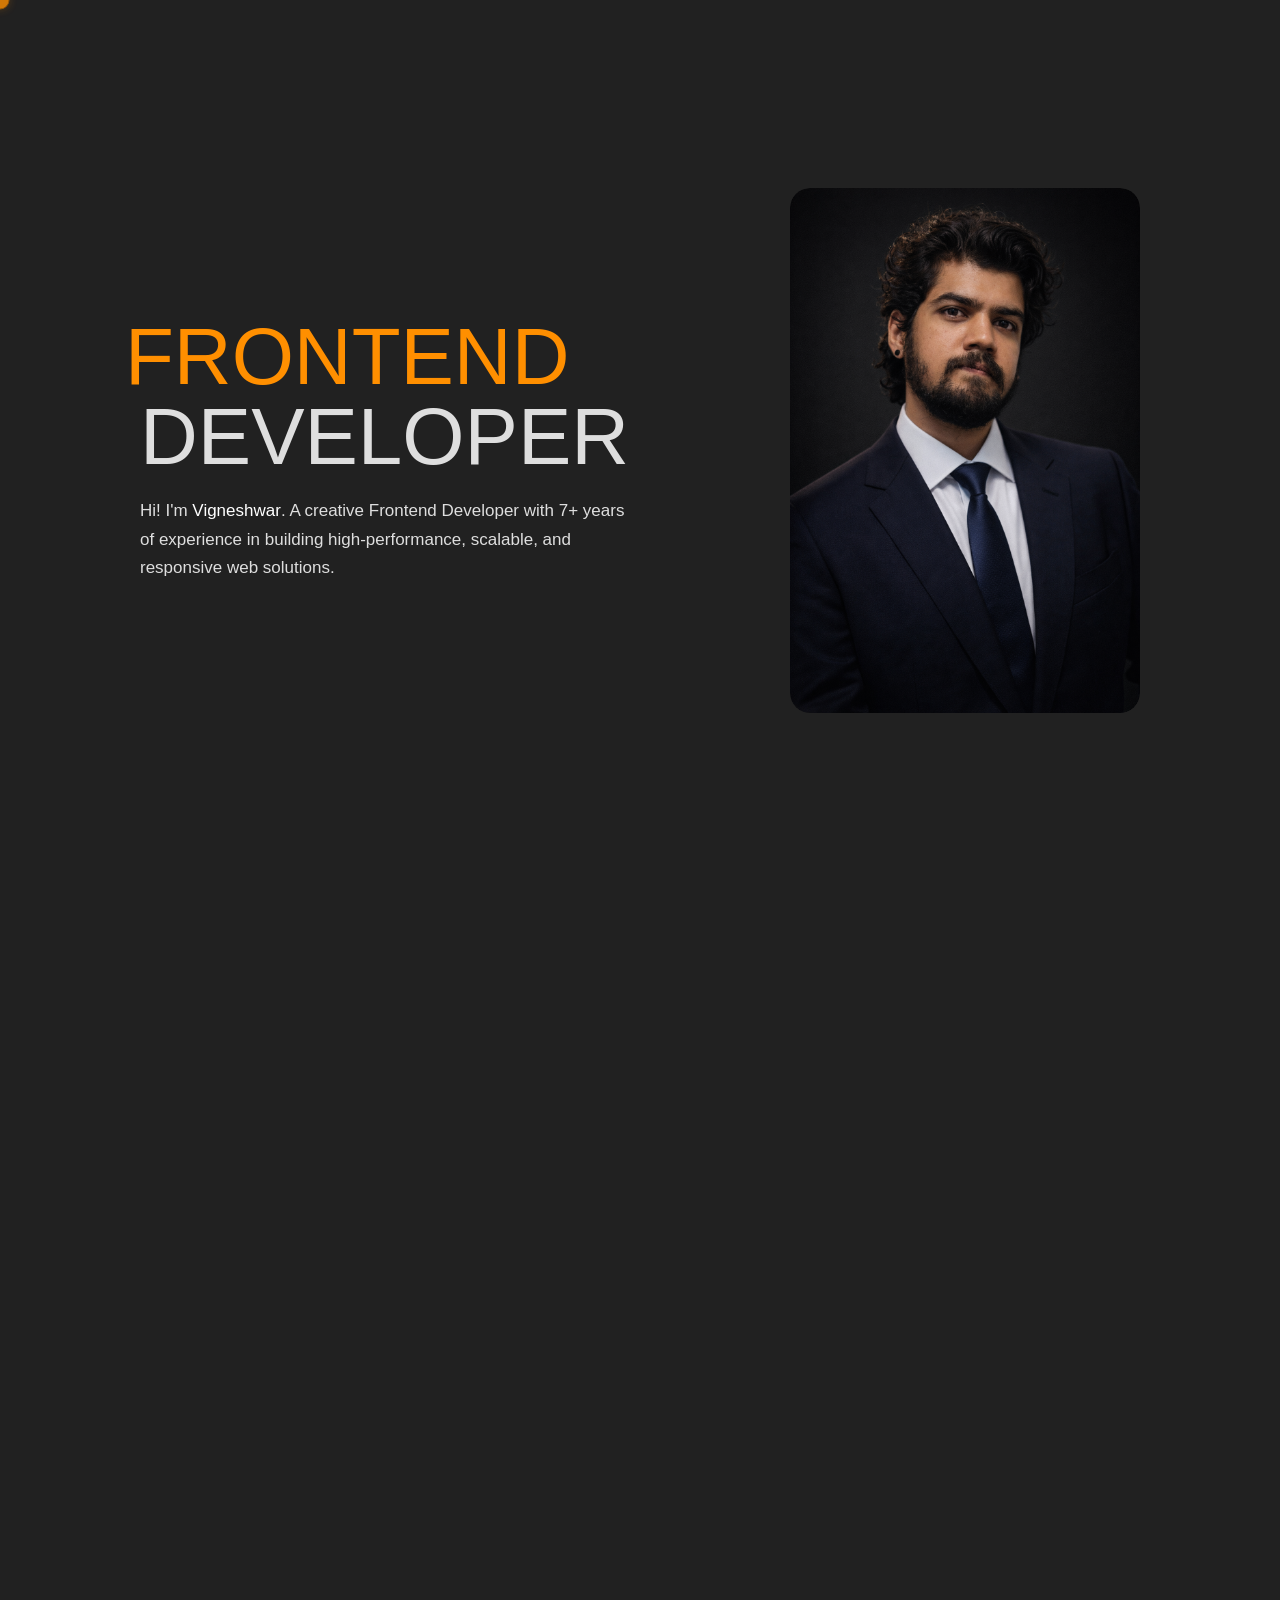
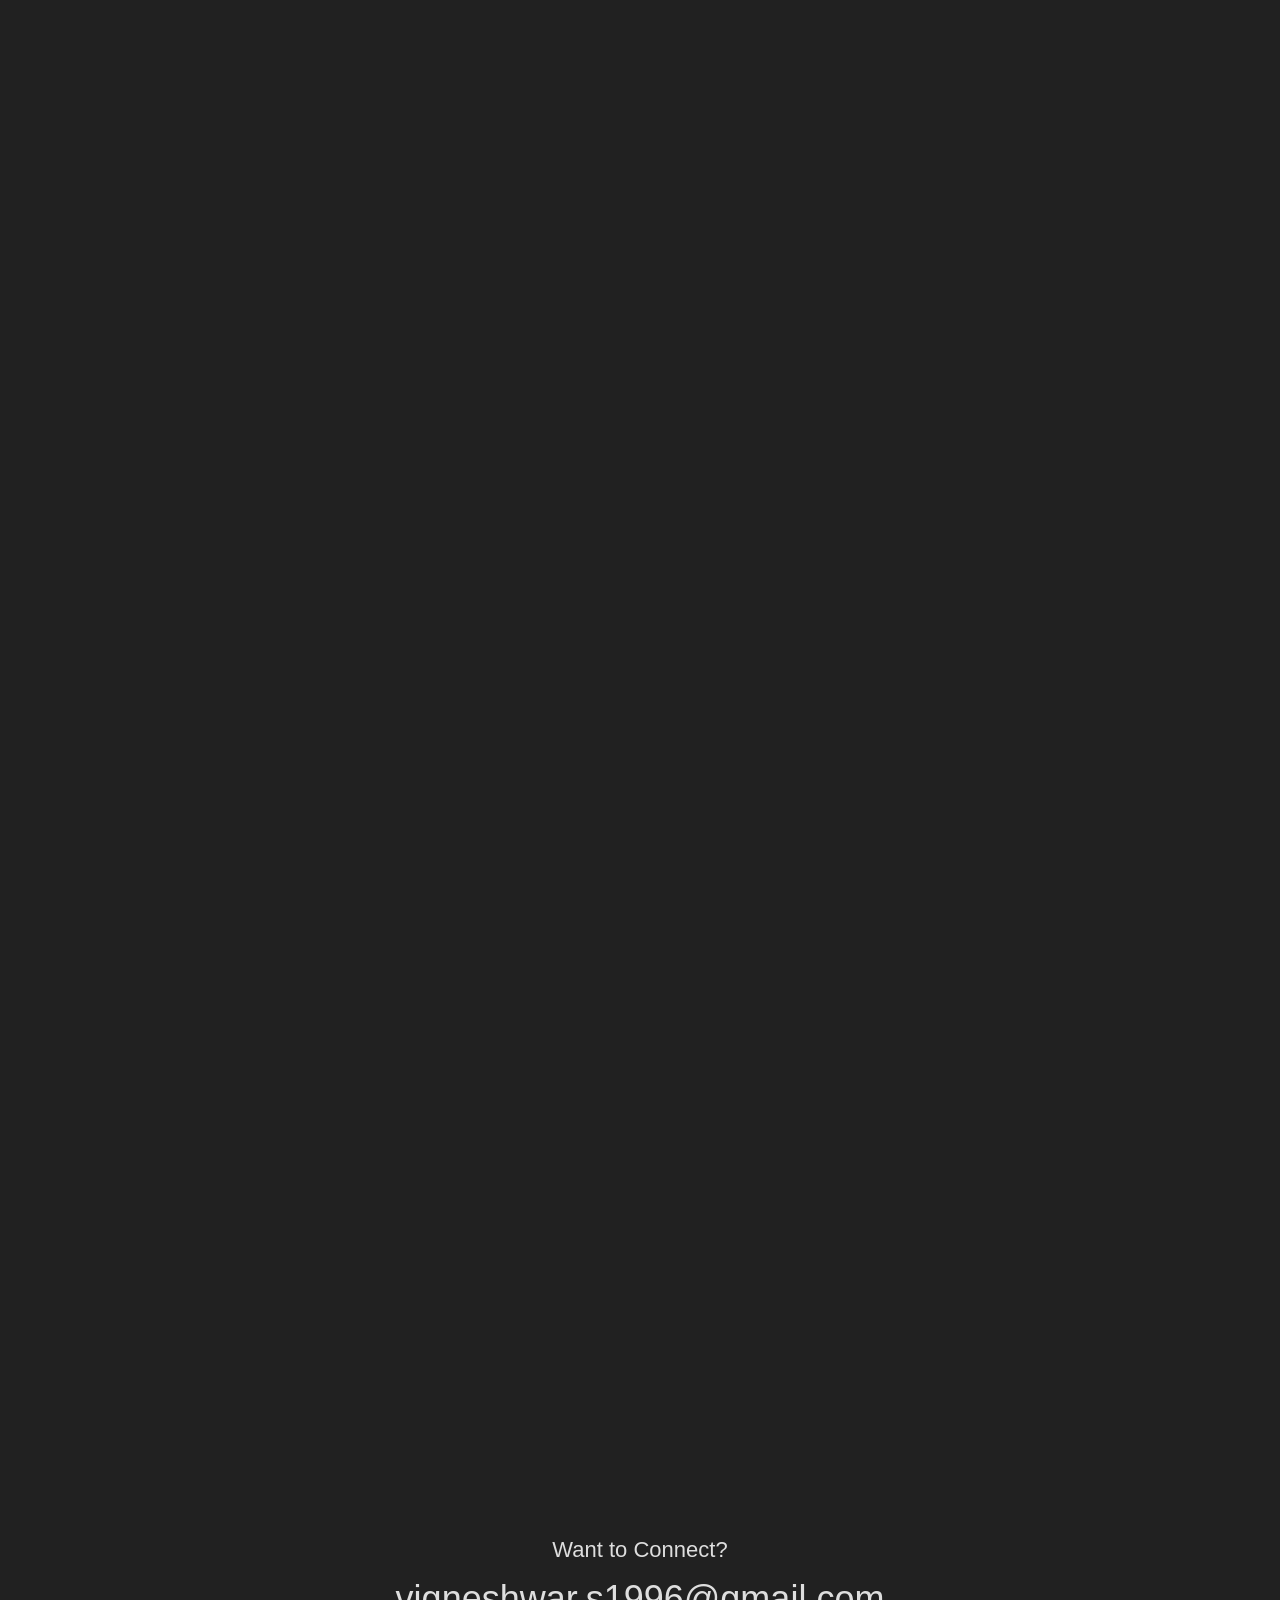
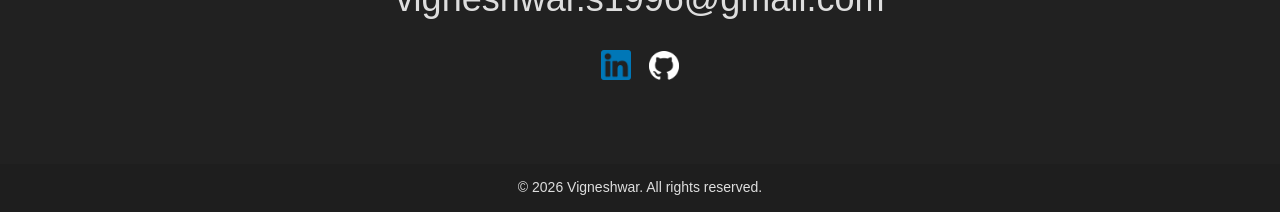
==== commit 6b19633b: "feat: integrate particles.js for enhanced background effects and update responsive styles" ====
--- a/portfolio-html/index.html
+++ b/portfolio-html/index.html
@@ -11,10 +11,12 @@
     <script src="https://cdn.jsdelivr.net/npm/gsap@3.14.1/dist/ScrollTrigger.min.js"></script>
     <script src="https://cdn.jsdelivr.net/npm/gsap@3.14.1/dist/ScrollSmoother.min.js"></script>
     <link rel="stylesheet" href="https://cdn.jsdelivr.net/npm/atropos@2.0.2/atropos.min.css" />
+    <script src=" https://cdn.jsdelivr.net/npm/particles.js@2.0.0/particles.min.js"></script>
 </head>
 
 <!-- <body class="loading"> -->
 <body>
+    <div id="particles-js"></div>
     <!-- Custom Cursor -->
     <div class="custom-cursor"></div>
 
--- a/portfolio-html/index.css
+++ b/portfolio-html/index.css
@@ -80,6 +80,13 @@
   box-shadow: 0 0 10px rgba(255, 143, 0, 0.3);
   transition: opacity 0.2s ease;
   border: 1px solid #b86700;
+}
+#particles-js {
+  position: fixed;
+  top: 0;
+  left: 0;
+  right: 0;
+  bottom: 0;
 }
 body.loading #smooth-wrapper {
   transform: scale(0.95);
@@ -221,6 +228,7 @@
 }
 .banner-section .banner-main .banner-right .atropos-shadow {
   background: rgba(0, 0, 0, 0.04);
+  opacity: 0 !important;
 }
 .banner-section .banner-main .banner-right .banner-card {
   overflow: hidden;
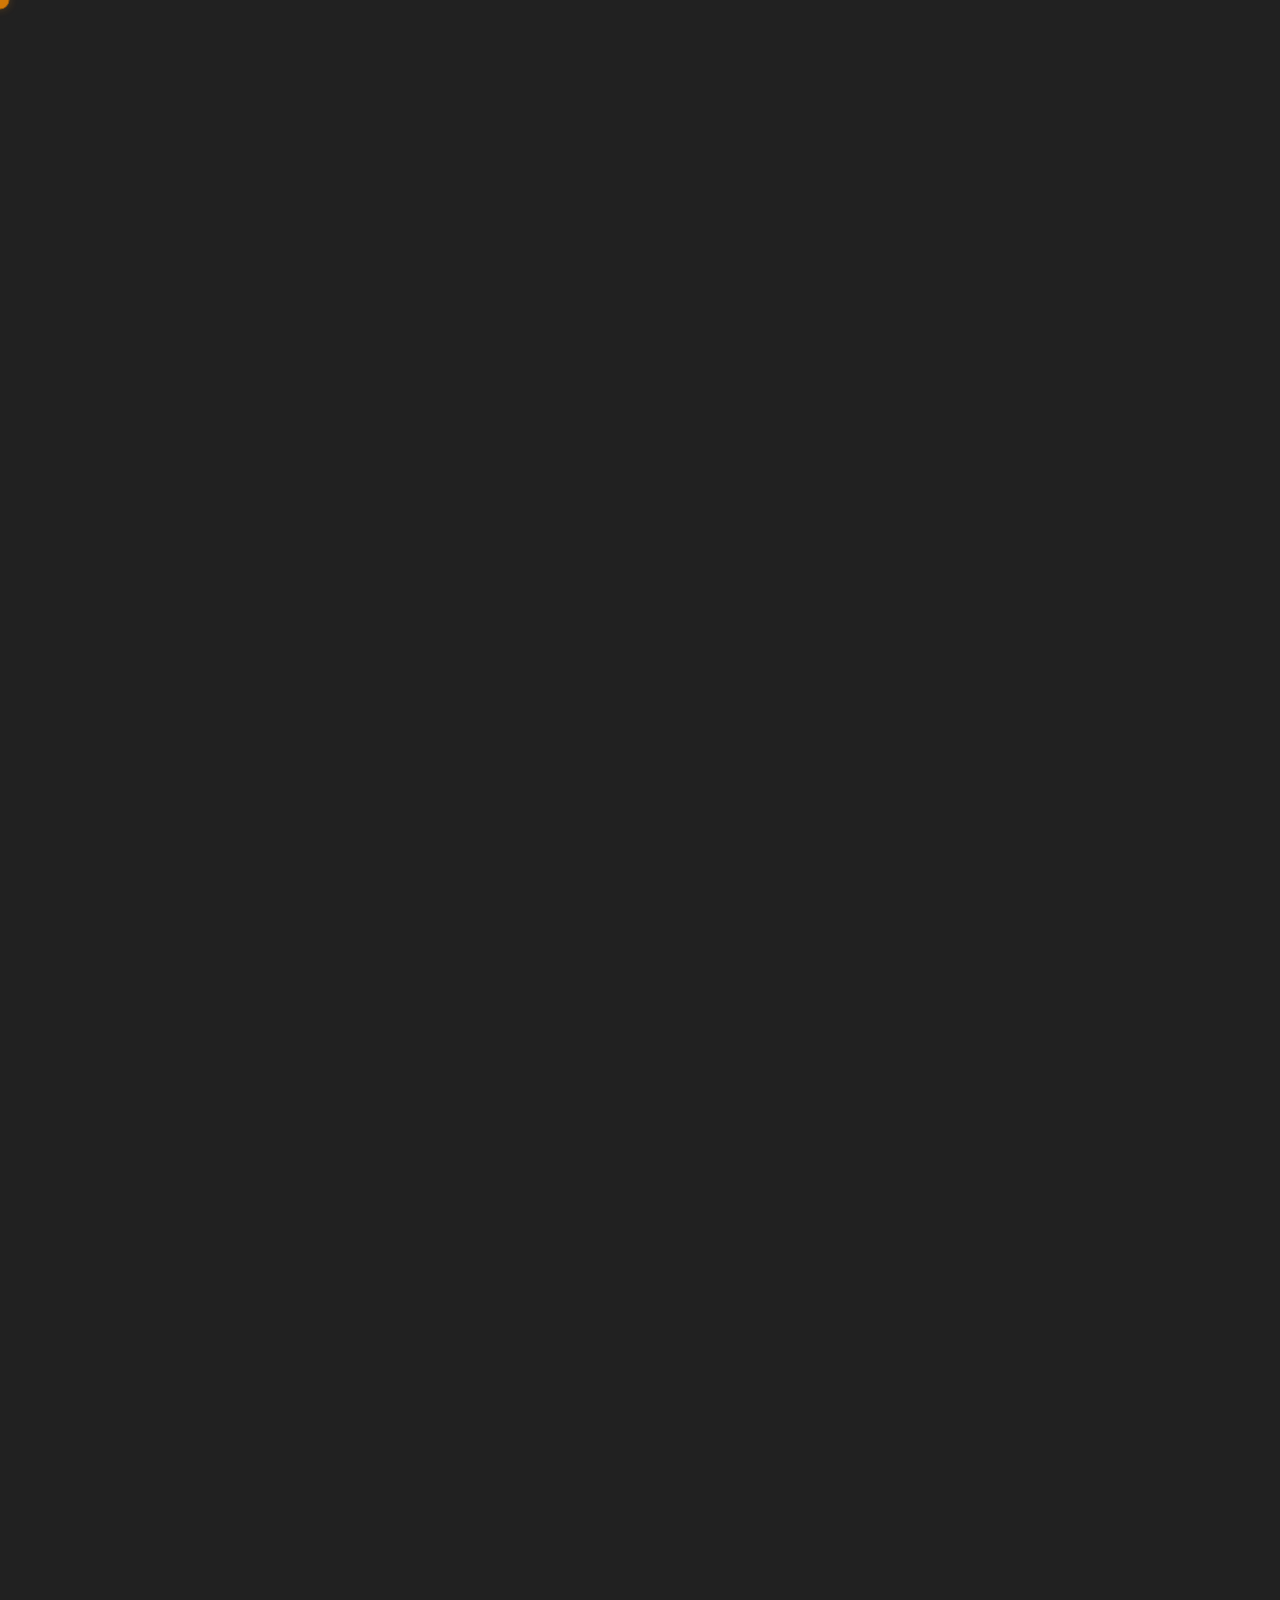
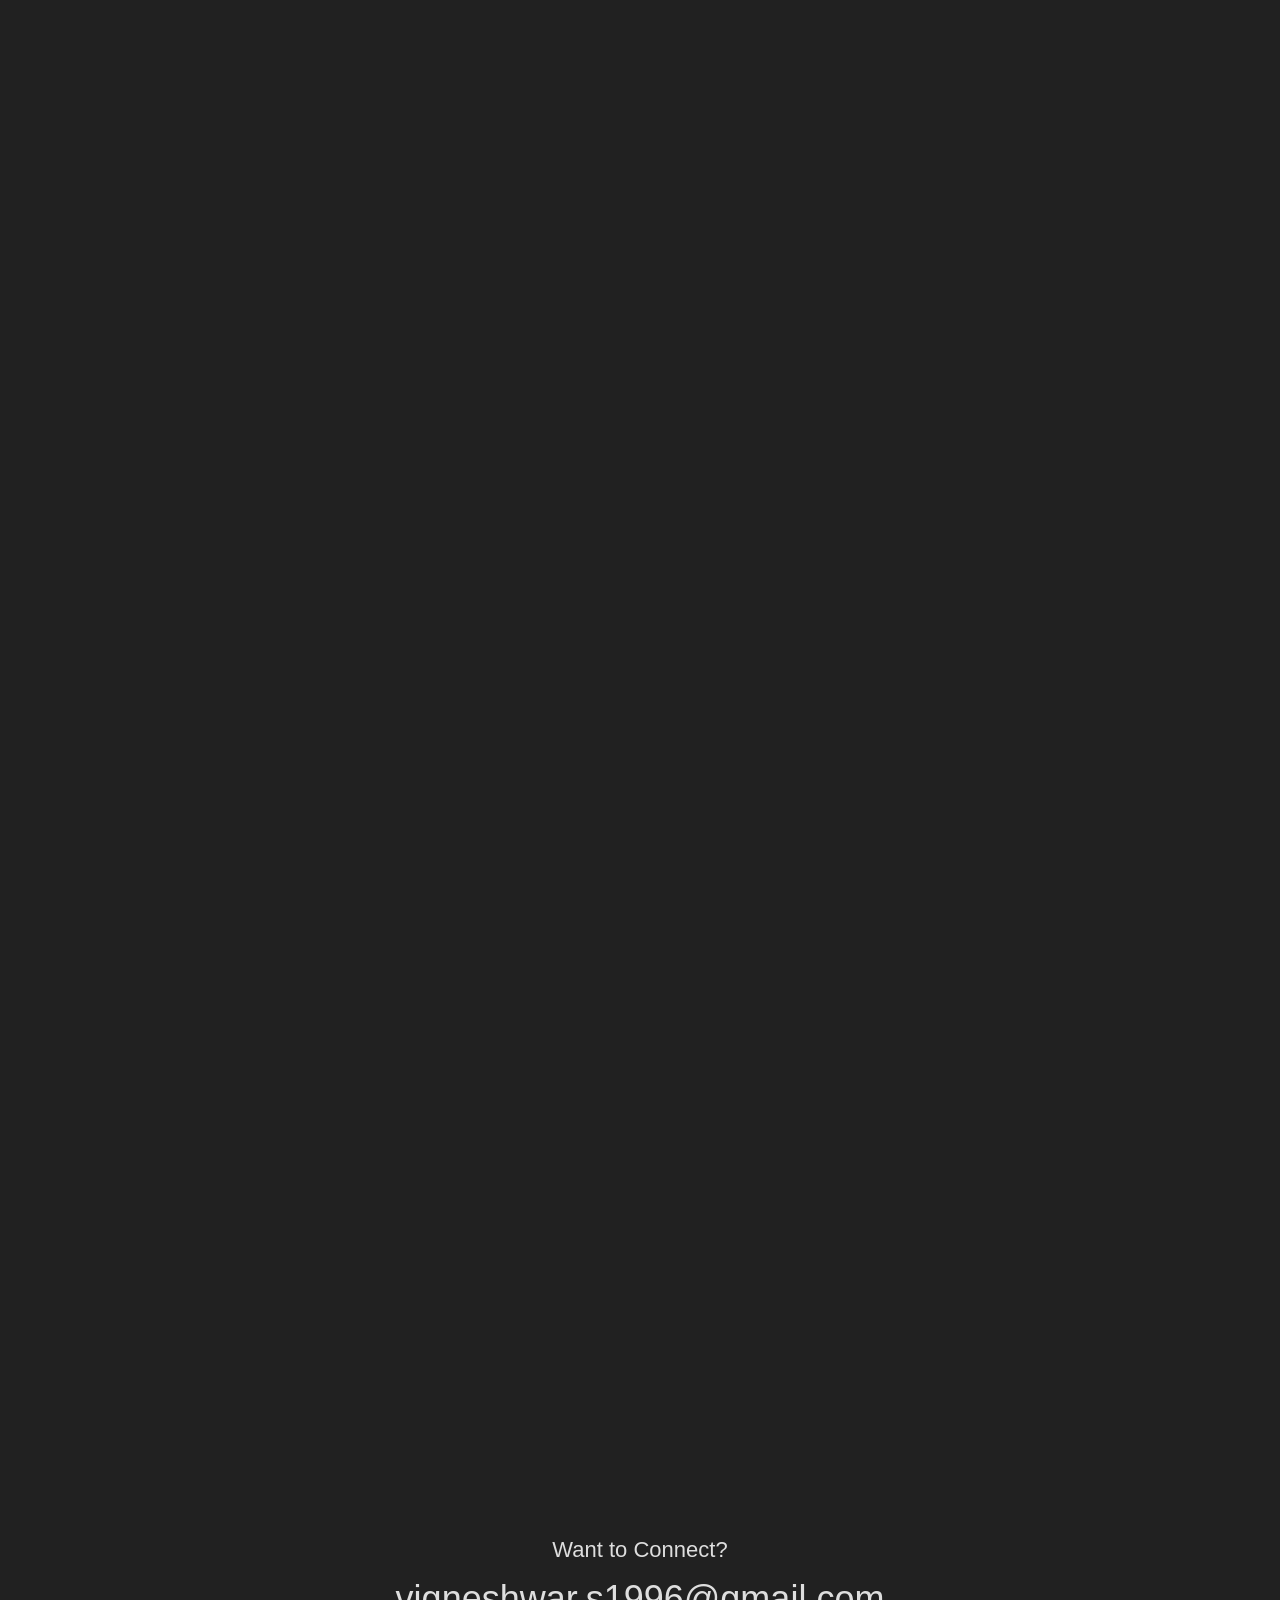
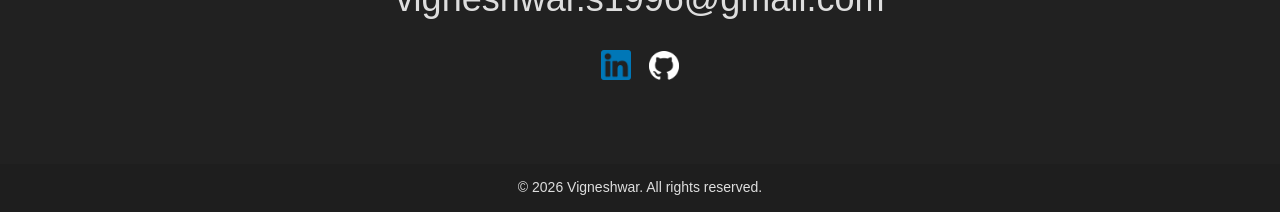
==== commit 9067612f: "feat: add fixed email link with hover effect and increase loader font size" ====
--- a/portfolio-html/index.html
+++ b/portfolio-html/index.html
@@ -20,13 +20,14 @@
     <!-- Custom Cursor -->
     <div class="custom-cursor"></div>
 
-    <!-- <div class="loader">
+    <div class="loader">
         <span>V</span>
         <span>I</span>
         <span>C</span>
         <span>K</span>
         <span>Y</span>
-    </div> -->
+    </div>
+    <!-- <a class="fixed-mail" href="mailto:vigneshwar.s1996@gmail.com">vigneshwar.s1996@gmail.com</a> -->
     <div id="smooth-wrapper">
         <div id="smooth-content">
             <!--- ALL YOUR CONTENT HERE --->
--- a/portfolio-html/index.css
+++ b/portfolio-html/index.css
@@ -88,6 +88,20 @@
   right: 0;
   bottom: 0;
 }
+.fixed-mail {
+  color: #dedede;
+  text-decoration: none;
+  position: fixed;
+  z-index: 9;
+  left: 0;
+  bottom: 220px;
+  transform: rotate(90deg) translateY(85px);
+  transition: 0.3s;
+  opacity: 0.5;
+}
+.fixed-mail:hover {
+  color: #ff8f00;
+}
 body.loading #smooth-wrapper {
   transform: scale(0.95);
 }
@@ -112,7 +126,7 @@
   opacity: 0;
 }
 .loader span {
-  font-size: 150px;
+  font-size: 200px;
   margin: 0 3px;
   opacity: 0;
   transform: translateY(70px);
@@ -164,16 +178,6 @@
   100% {
     opacity: 0;
     transform: translateY(-70px);
-  }
-}
-@keyframes scroll-wheel {
-  0% {
-    opacity: 1;
-    transform: translateX(-50%) translateY(0);
-  }
-  100% {
-    opacity: 0;
-    transform: translateX(-50%) translateY(12px);
   }
 }
 .navbar {
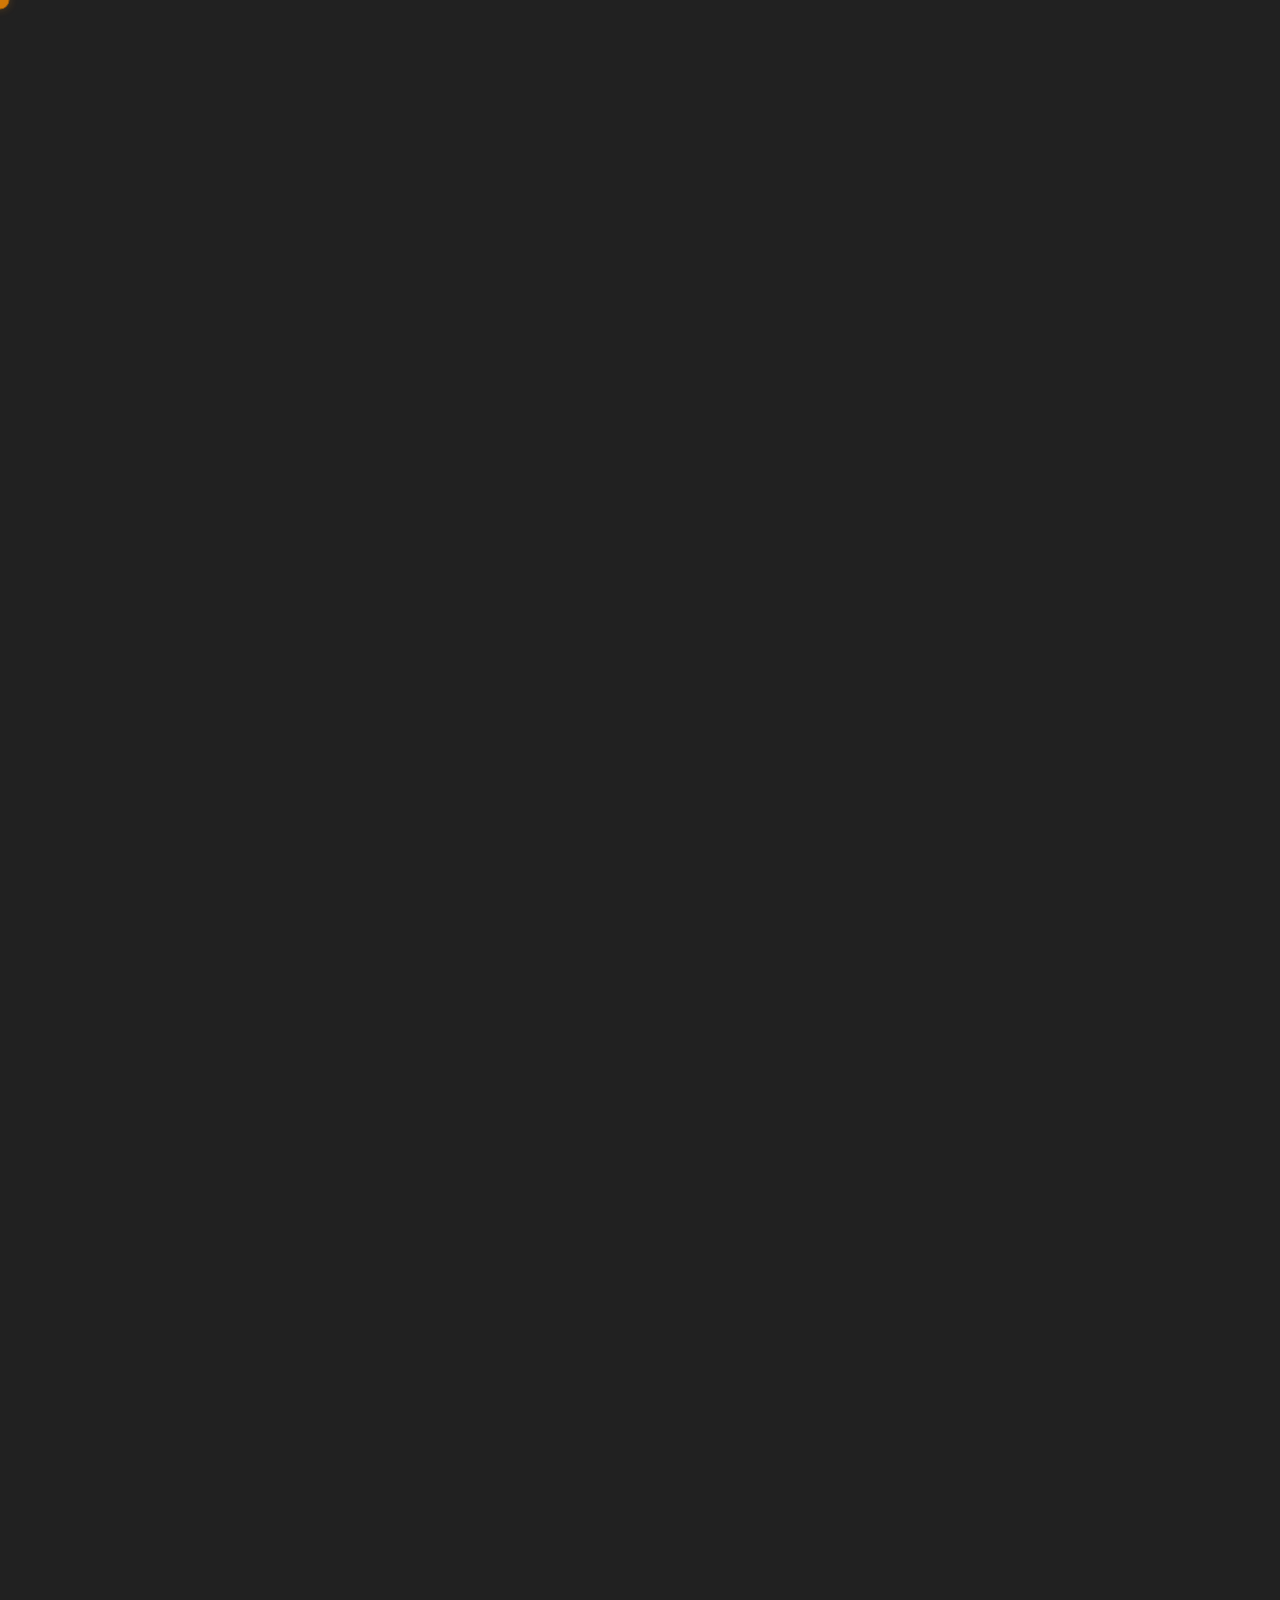
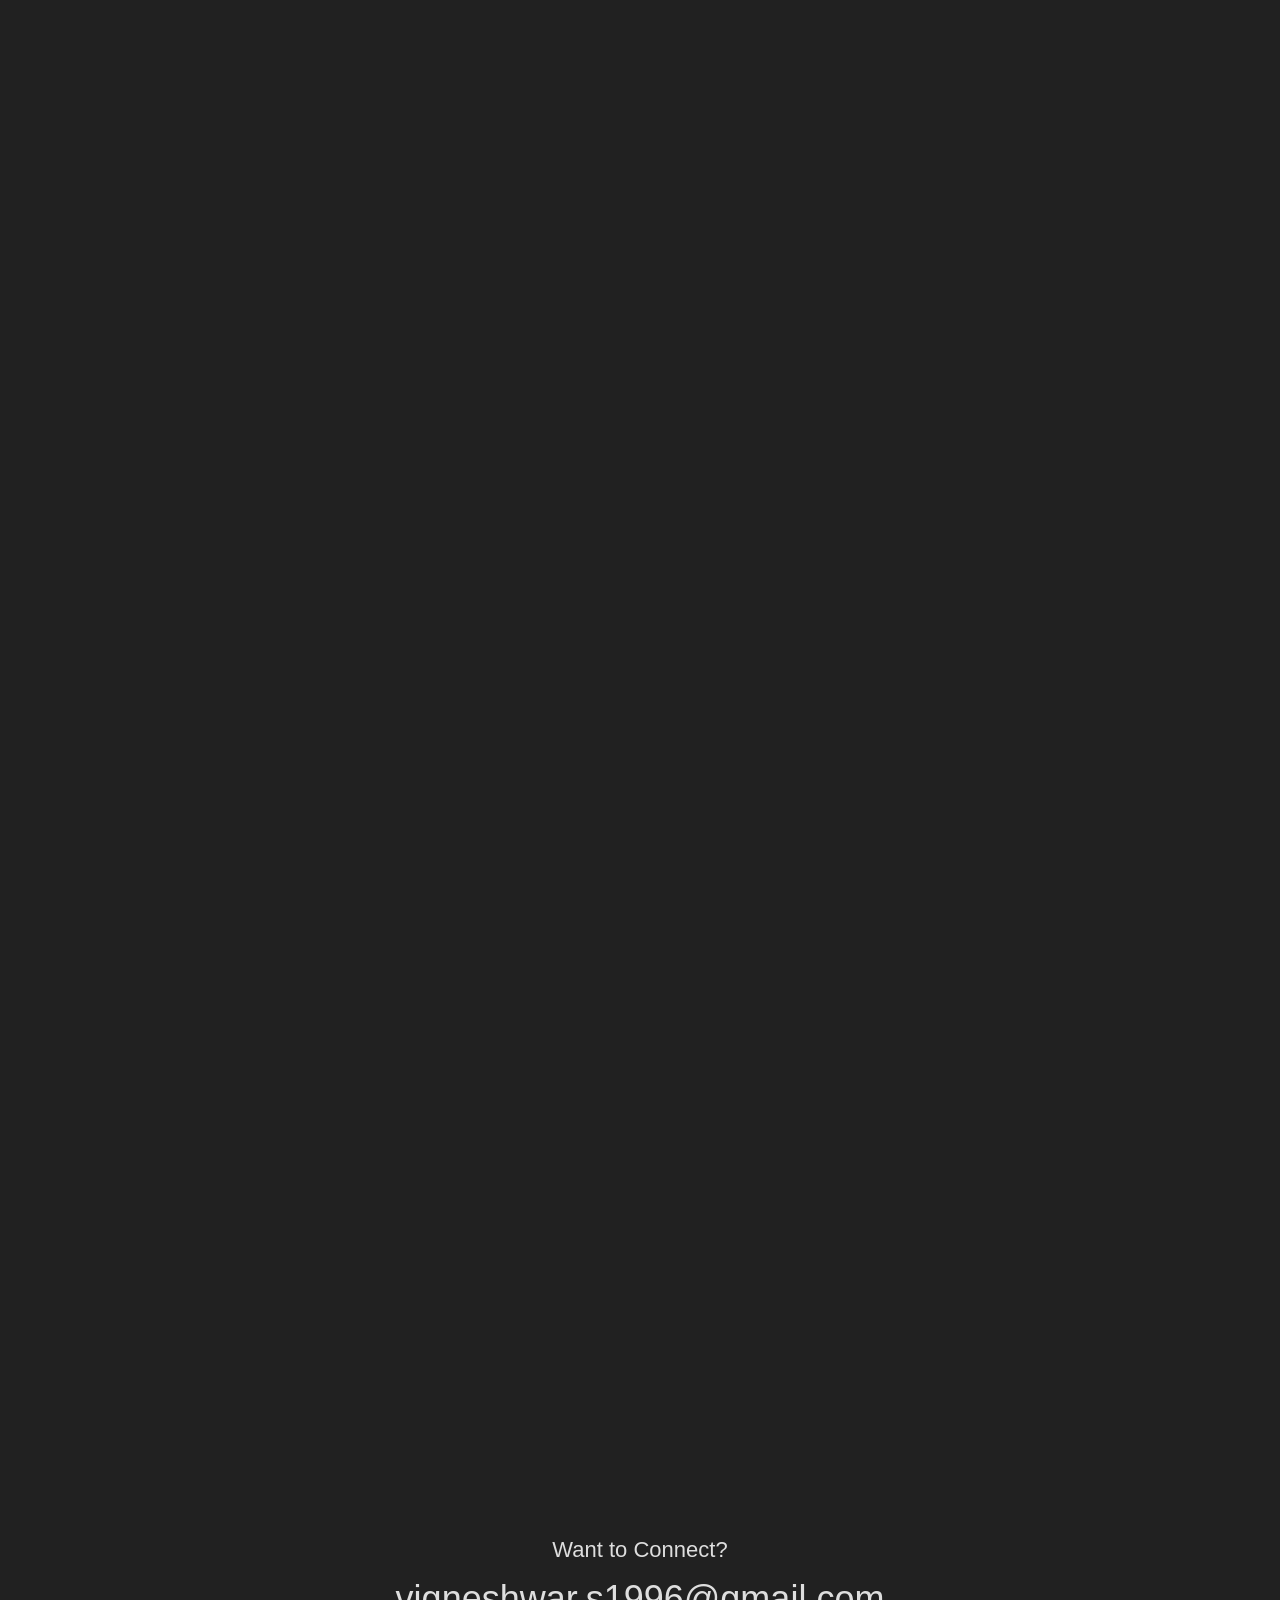
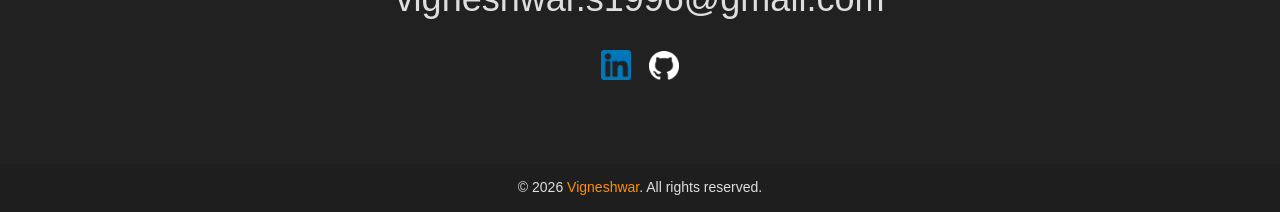
==== commit f326c8af: "feat: add orange color class and update text colors for improved visibility" ====
--- a/portfolio-html/index.html
+++ b/portfolio-html/index.html
@@ -241,7 +241,7 @@
                         <li class="">
                             <p>Zoho Corporation</p>
                             <h2>Web Developer</h2>
-                            <span>Feb 2020 – Present</span>
+                            <span>Feb 2020 – <span class="orange">Present</span></span>
                         </li>
                         <li class="">
                             <p>K2B Solutions</p>
@@ -426,7 +426,7 @@
 
             <div class="copyright-section">
                 <div class="container">
-                    <p>© 2026 Vigneshwar. All rights reserved.</p>
+                    <p>© 2026 <span class="orange">Vigneshwar</span>. All rights reserved.</p>
                 </div>
             </div>
         </div>
--- a/portfolio-html/index.css
+++ b/portfolio-html/index.css
@@ -87,6 +87,9 @@
   left: 0;
   right: 0;
   bottom: 0;
+}
+.orange {
+  color: #ff8f00;
 }
 .fixed-mail {
   color: #dedede;
@@ -219,7 +222,7 @@
 }
 .banner-section .banner-main .banner-left p.desc span {
   font-weight: 500;
-  color: #fff;
+  color: #ff8f00;
 }
 .banner-section .banner-main .banner-right {
   width: 350px;
@@ -402,7 +405,7 @@
   line-height: 1;
   margin-bottom: 19px;
 }
-.exp-section ul li span {
+.exp-section ul li > span {
   font-size: 16px;
   margin-bottom: 10px;
   display: block;
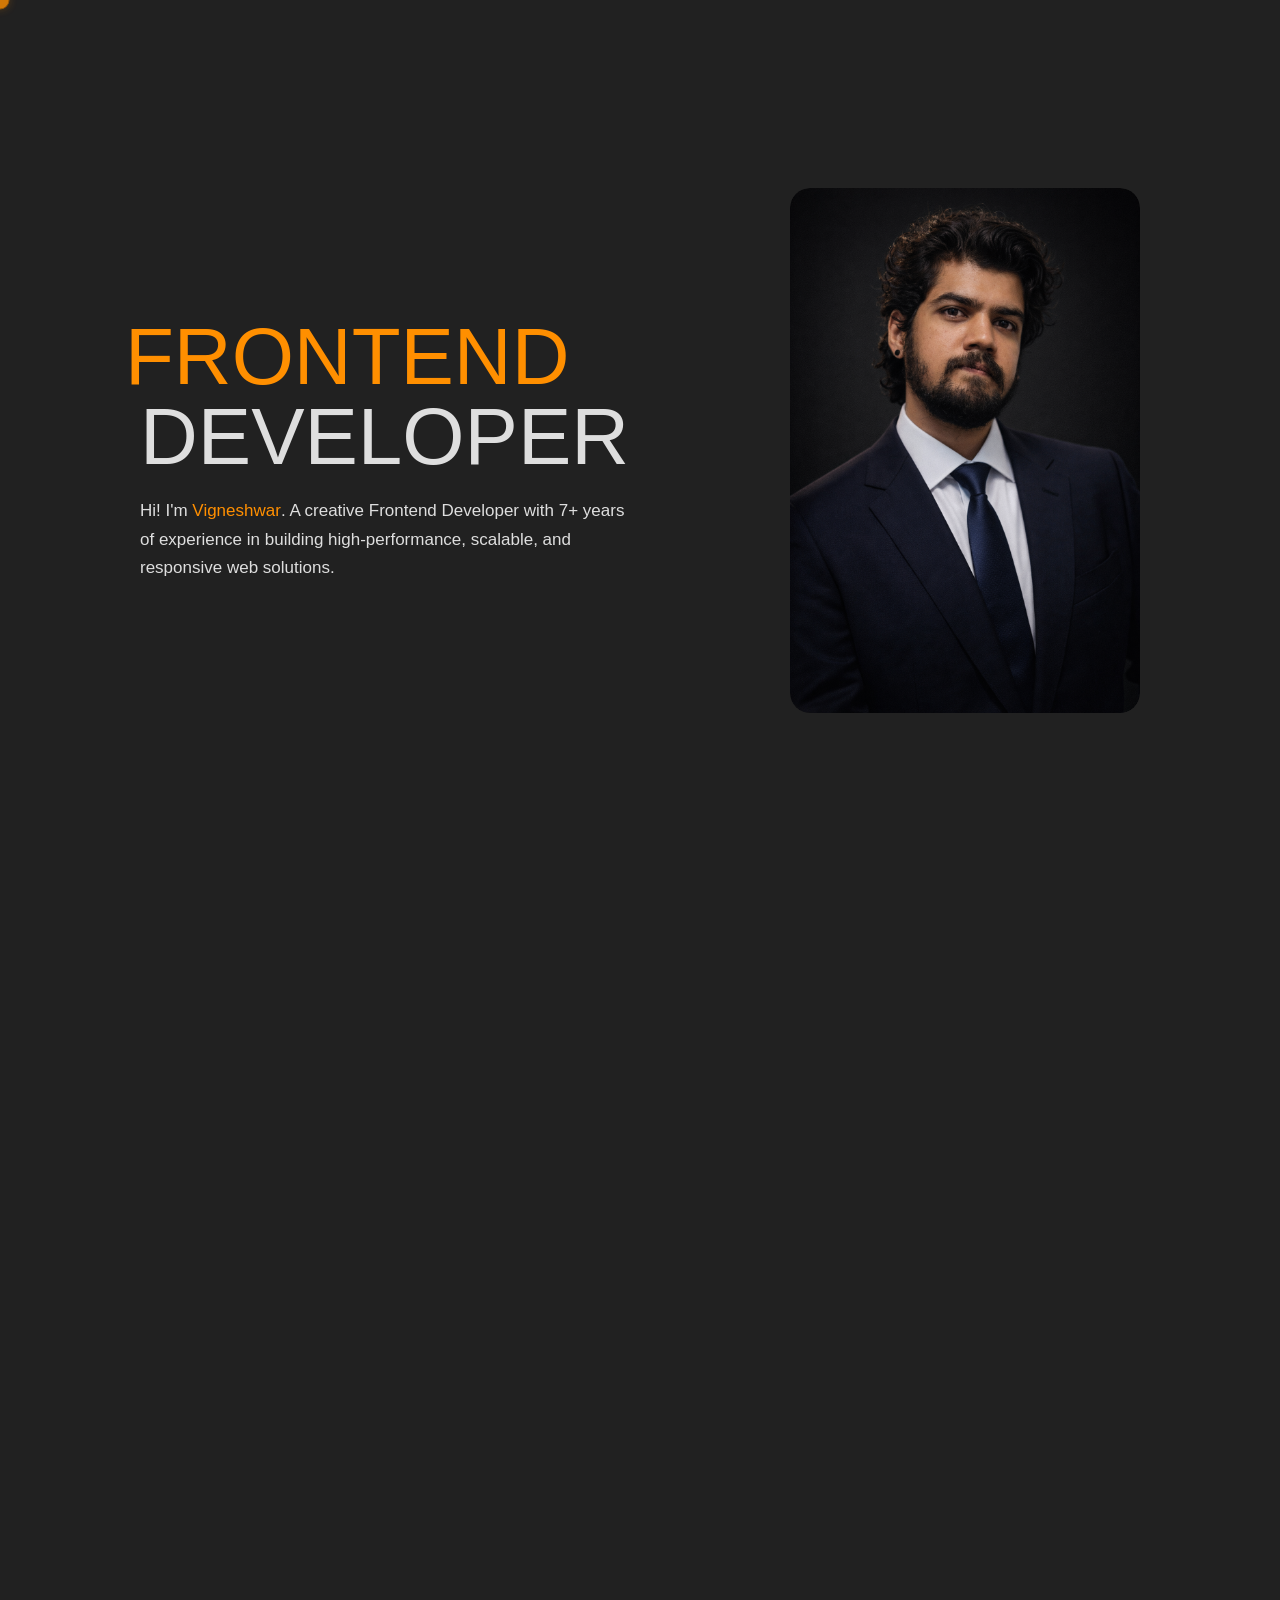
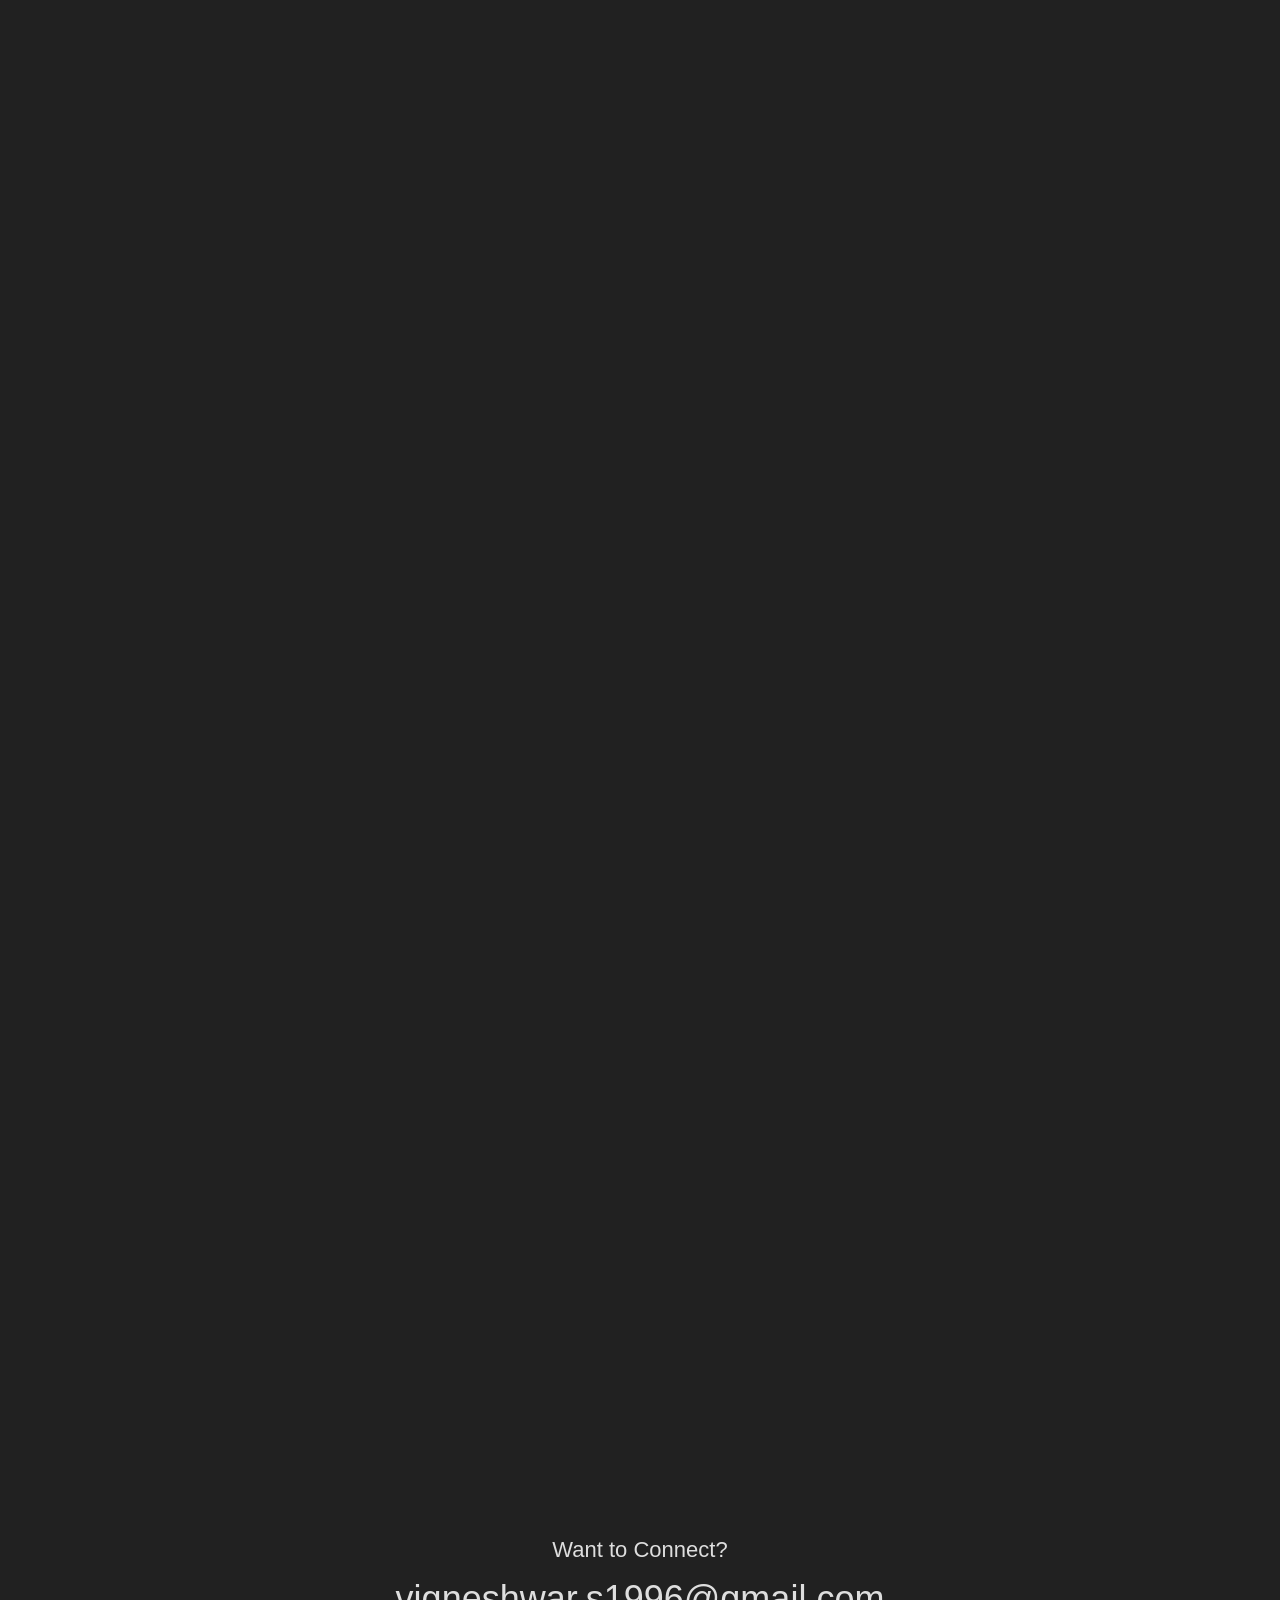
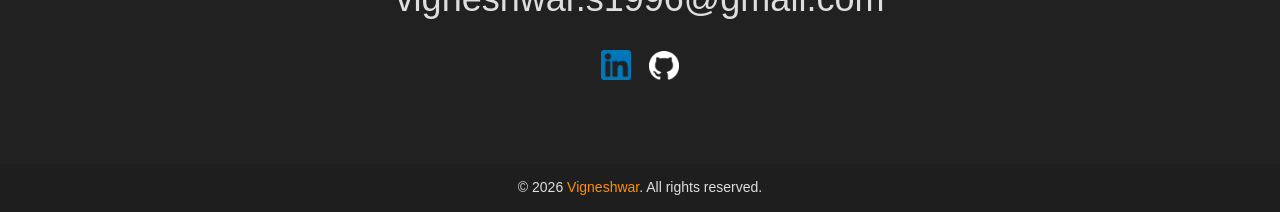
==== commit a847f85a: "feat: enhance responsive design with media queries for various screen sizes and update notes" ====
--- a/portfolio-html/index.html
+++ b/portfolio-html/index.html
@@ -20,21 +20,17 @@
     <!-- Custom Cursor -->
     <div class="custom-cursor"></div>
 
-    <div class="loader">
+    <!-- <div class="loader">
         <span>V</span>
         <span>I</span>
         <span>C</span>
         <span>K</span>
         <span>Y</span>
-    </div>
+    </div> -->
     <!-- <a class="fixed-mail" href="mailto:vigneshwar.s1996@gmail.com">vigneshwar.s1996@gmail.com</a> -->
     <div id="smooth-wrapper">
         <div id="smooth-content">
             <!--- ALL YOUR CONTENT HERE --->
-
-
-
-
             <div class="navbar">
                 <span class="ham"></span>
                 <div class="sidebar">
--- a/portfolio-html/index.css
+++ b/portfolio-html/index.css
@@ -783,3 +783,205 @@
   opacity: 1;
   transform: scale(1);
 }
+@media (max-width: 1199px) {
+  .loader span {
+    font-size: 150px;
+  }
+  .container {
+    padding: 0 30px;
+  }
+  .banner-section .banner-main {
+    min-height: auto;
+  }
+  .about-section .about-left {
+    width: 500px;
+  }
+  .about-section .about-right {
+    width: calc(100% - 500px);
+  }
+  .skill-section .skill-tech {
+    width: 400px;
+  }
+  .skill-section .skill-items {
+    width: calc(100% - 400px);
+  }
+  body {
+    cursor: auto;
+  }
+  a {
+    cursor: auto;
+  }
+  .custom-cursor {
+    display: none !important;
+  }
+  .project-section {
+    margin-bottom: 0;
+  }
+  .projects-wrapper .projects-category .project-list .project-item .project-item-image {
+    position: absolute;
+    width: 110px;
+    right: 0;
+    top: 10px;
+    bottom: 10px;
+    overflow: hidden;
+    display: block;
+  }
+  .projects-wrapper .projects-category .project-list .project-item .project-item-image img {
+    width: 100%;
+    height: 100%;
+    object-position: center top;
+    object-fit: cover;
+  }
+}
+@media (max-width: 991px) {
+  .banner-section .banner-main {
+    padding: 60px 0;
+  }
+  .banner-section .banner-main .banner-left {
+    width: 100%;
+    max-width: 500px;
+    margin: 0 auto 40px;
+  }
+  .banner-section .banner-main .banner-left h1 span {
+    display: inline;
+    left: 0;
+  }
+  .banner-section .banner-main .banner-left h1 {
+    font-size: 62px;
+  }
+  .banner-section .banner-main .banner-right {
+    margin: 0 auto;
+    max-width: 100%;
+  }
+  .about-section {
+    padding: 60px 0;
+  }
+  .about-section .about-left {
+    width: 100%;
+    padding: 0;
+    margin-bottom: 30px;
+  }
+  .about-section .about-right {
+    width: 100%;
+  }
+  .about-section .about-right p {
+    margin-bottom: 20px;
+  }
+  .skill-section {
+    padding: 60px 0;
+  }
+  .skill-section .skill-tech {
+    width: 100%;
+  }
+  .skill-section .skill-items {
+    width: 100%;
+  }
+  .skill-section .skill-tech h2 {
+    color: #dedede;
+    margin-bottom: 10px;
+  }
+  .exp-section {
+    padding: 60px 0;
+  }
+  .project-section {
+    padding: 60px 0;
+  }
+  .contact-section {
+    padding: 60px 0;
+  }
+}
+@media (max-width: 767px) {
+  .banner-section .banner-main .banner-left h1 {
+    text-align: center;
+    font-size: 50px;
+    padding-left: 16px;
+    max-width: 340px;
+  }
+  .banner-section .banner-main .banner-left h1 span {
+    left: -29px;
+  }
+  p {
+    font-size: 16px;
+  }
+  .banner-section .banner-main .banner-left p.desc {
+    text-align: center;
+  }
+  .banner-section .banner-main .banner-right {
+    max-width: 300px;
+  }
+  .anim {
+    opacity: 1 !important;
+    transform: none !important;
+  }
+  .banner-section .banner-main {
+    padding: 50px 0;
+  }
+  .about-section {
+    padding: 50px 0;
+  }
+  .skill-section {
+    padding: 50px 0;
+  }
+  .about-section .about-left h2 {
+    font-size: 34px;
+  }
+  .skill-section .skill-tech h2 {
+    font-size: 40px;
+  }
+  .skill-section .skill-items ul li {
+    font-size: 20px;
+  }
+  .skill-section .skill-items ul .skill-icon {
+    width: 35px;
+    height: 25px;
+  }
+  .exp-section {
+    padding: 50px 0;
+  }
+  .exp-section ul li h2 {
+    font-size: 40px;
+  }
+  .project-section {
+    padding: 50px 0;
+  }
+  .projects-wrapper .projects-category .project-list .project-item .project-item-image {
+    position: relative;
+    height: 290px;
+    margin-bottom: 30px;
+    width: 100%;
+    max-width: 360px;
+  }
+  .projects-wrapper .projects-list:hover .project-item {
+    opacity: 1;
+  }
+  .projects-wrapper .projects-category .project-list .project-item a span.overlay .overlay-text {
+    display: none;
+  }
+  .projects-wrapper .projects-category .project-list .project-item a {
+    font-size: 36px;
+    padding-left: 36px;
+  }
+  .projects-wrapper .projects-category .project-list .project-item a span.number {
+    position: absolute;
+    left: 0;
+  }
+  .contact-section a.contact-email {
+    font-size: 27px;
+  }
+}
+@media (max-width: 500px) {
+  .projects-wrapper .projects-category .project-list .project-item .project-item-image {
+    max-width: 100%;
+  }
+}
+@media (max-width: 400px) {
+  .skill-section .skill-items ul li {
+    width: 100%;
+  }
+  .contact-section p {
+    font-size: 18px;
+  }
+  .contact-section a.contact-email {
+    font-size: 22px;
+  }
+}
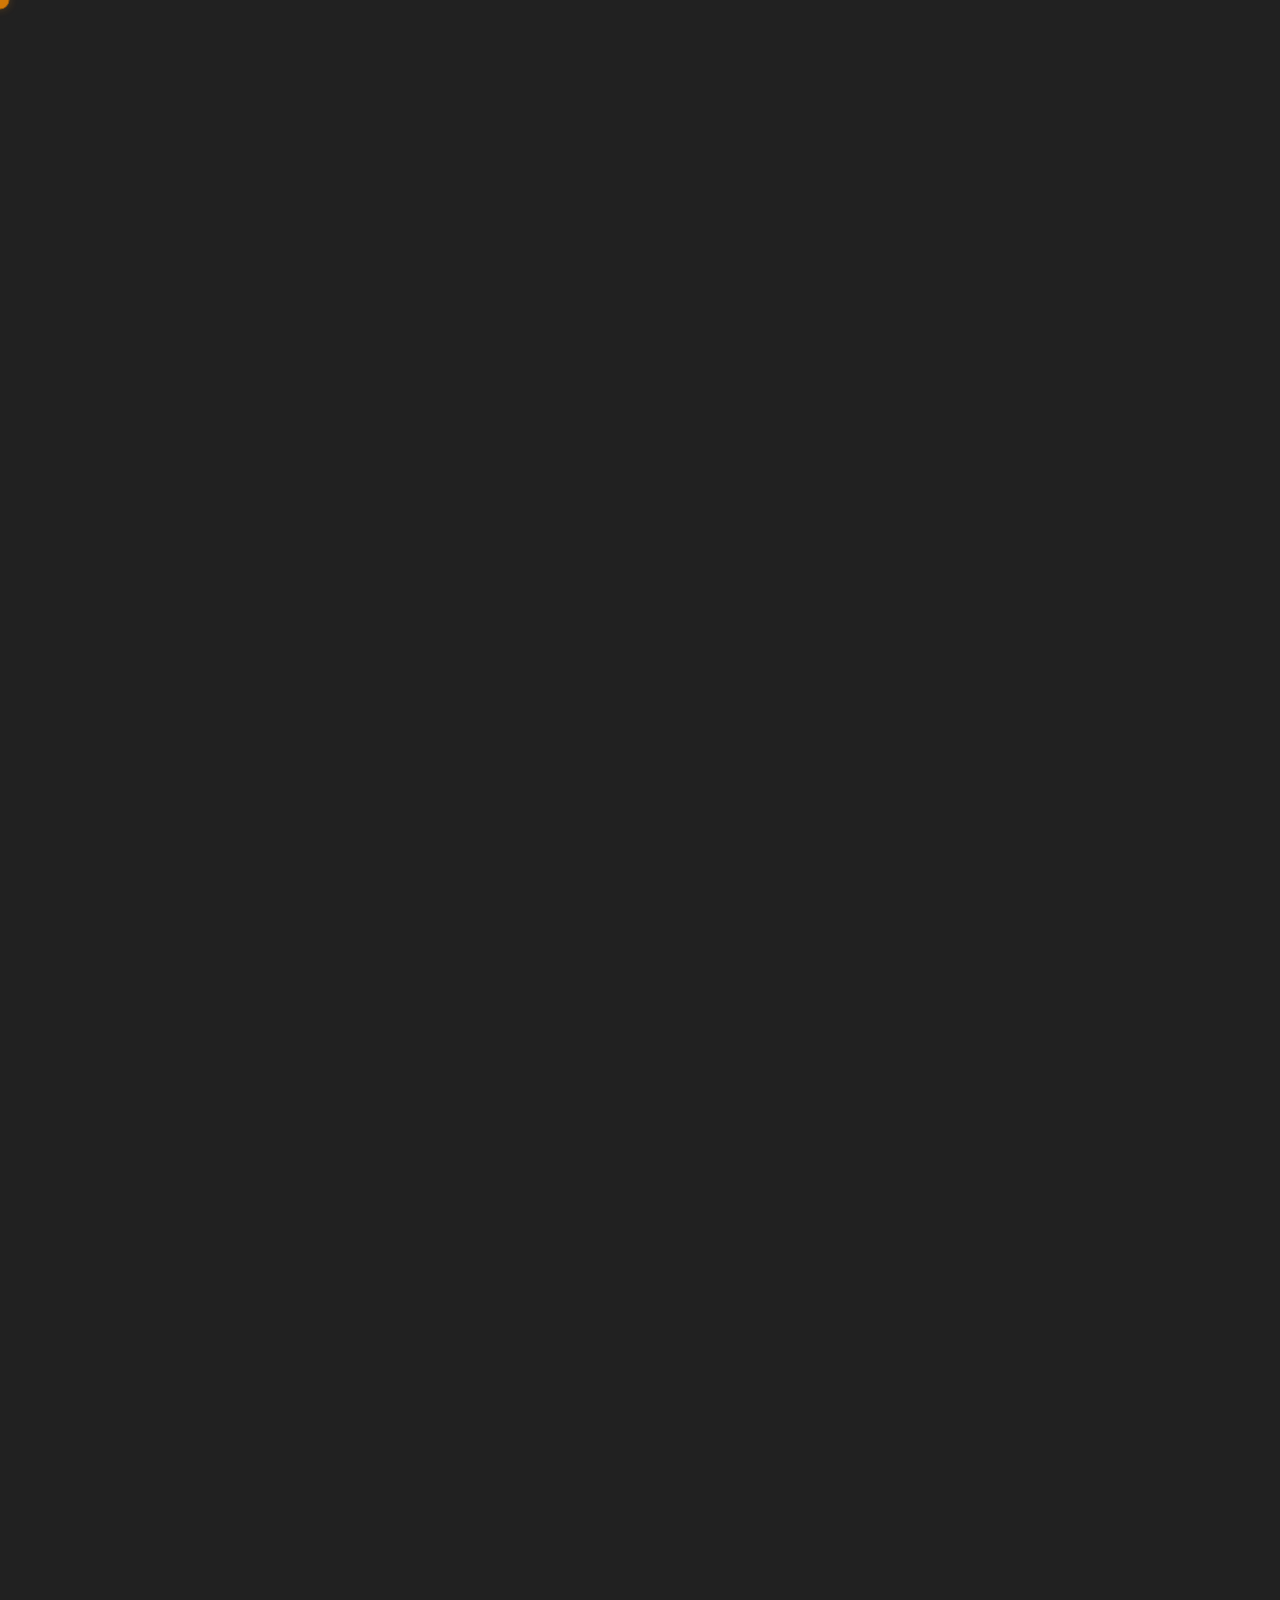
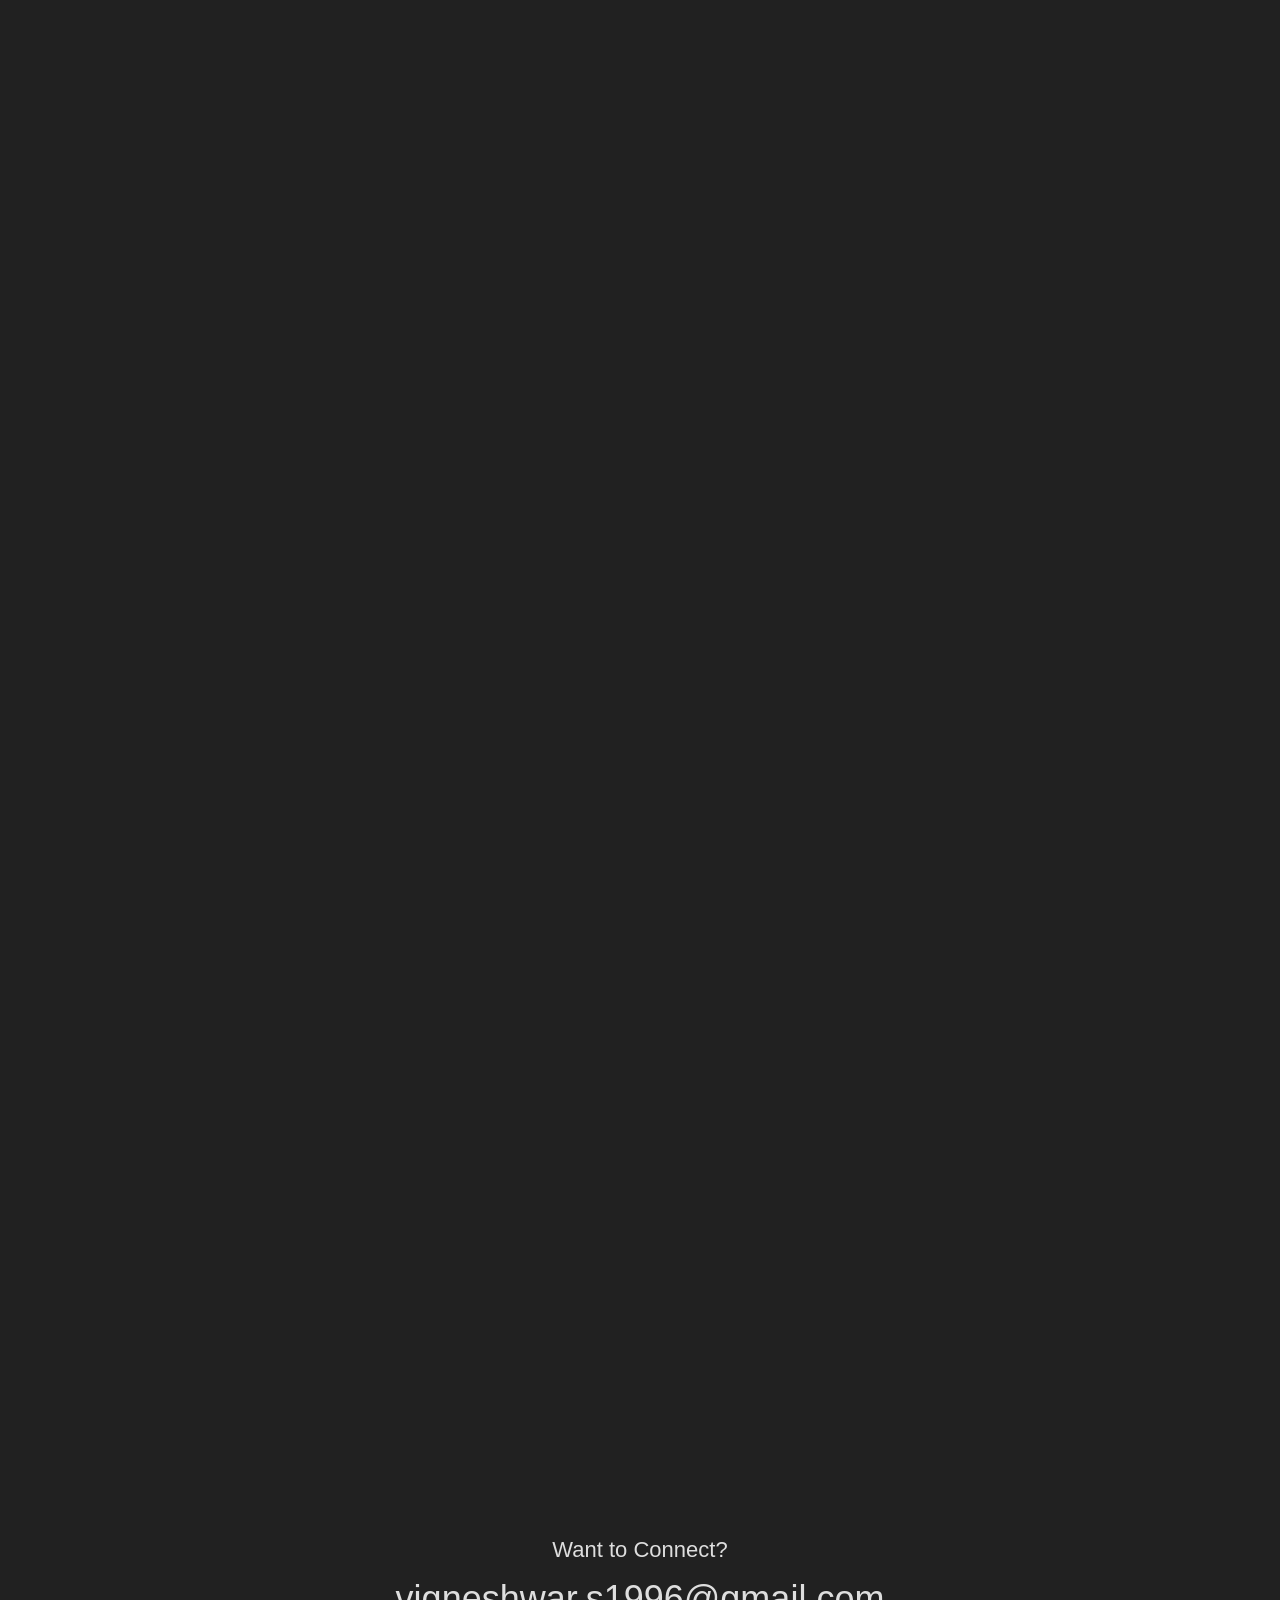
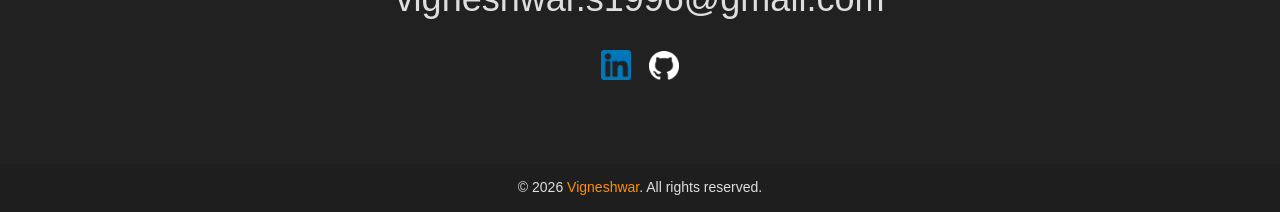
==== commit 19b62356: "feat: improve loader font sizes and adjust banner section styles for better responsiveness" ====
--- a/portfolio-html/index.html
+++ b/portfolio-html/index.html
@@ -20,13 +20,13 @@
     <!-- Custom Cursor -->
     <div class="custom-cursor"></div>
 
-    <!-- <div class="loader">
+    <div class="loader">
         <span>V</span>
         <span>I</span>
         <span>C</span>
         <span>K</span>
         <span>Y</span>
-    </div> -->
+    </div>
     <!-- <a class="fixed-mail" href="mailto:vigneshwar.s1996@gmail.com">vigneshwar.s1996@gmail.com</a> -->
     <div id="smooth-wrapper">
         <div id="smooth-content">
@@ -246,7 +246,7 @@
                         </li>
                         <li class="">
                             <p>Doodleblue Innovations</p>
-                            <h2>UI / UX Design Intern</h2>
+                            <h2>UI/UX Design Intern</h2>
                             <span>Oct 2017 – Dec 2017</span>
                         </li>
                     </ul>
--- a/portfolio-html/index.css
+++ b/portfolio-html/index.css
@@ -834,8 +834,12 @@
   }
 }
 @media (max-width: 991px) {
+  .loader span {
+    font-size: 100px;
+  }
   .banner-section .banner-main {
     padding: 60px 0;
+    display: block;
   }
   .banner-section .banner-main .banner-left {
     width: 100%;
@@ -891,11 +895,16 @@
   }
 }
 @media (max-width: 767px) {
+  .loader span {
+    font-size: 70px;
+  }
   .banner-section .banner-main .banner-left h1 {
     text-align: center;
     font-size: 50px;
     padding-left: 16px;
     max-width: 340px;
+    margin-left: auto;
+    margin-right: auto;
   }
   .banner-section .banner-main .banner-left h1 span {
     left: -29px;
@@ -905,6 +914,9 @@
   }
   .banner-section .banner-main .banner-left p.desc {
     text-align: center;
+    max-width: 390px;
+    margin-left: auto;
+    margin-right: auto;
   }
   .banner-section .banner-main .banner-right {
     max-width: 300px;
